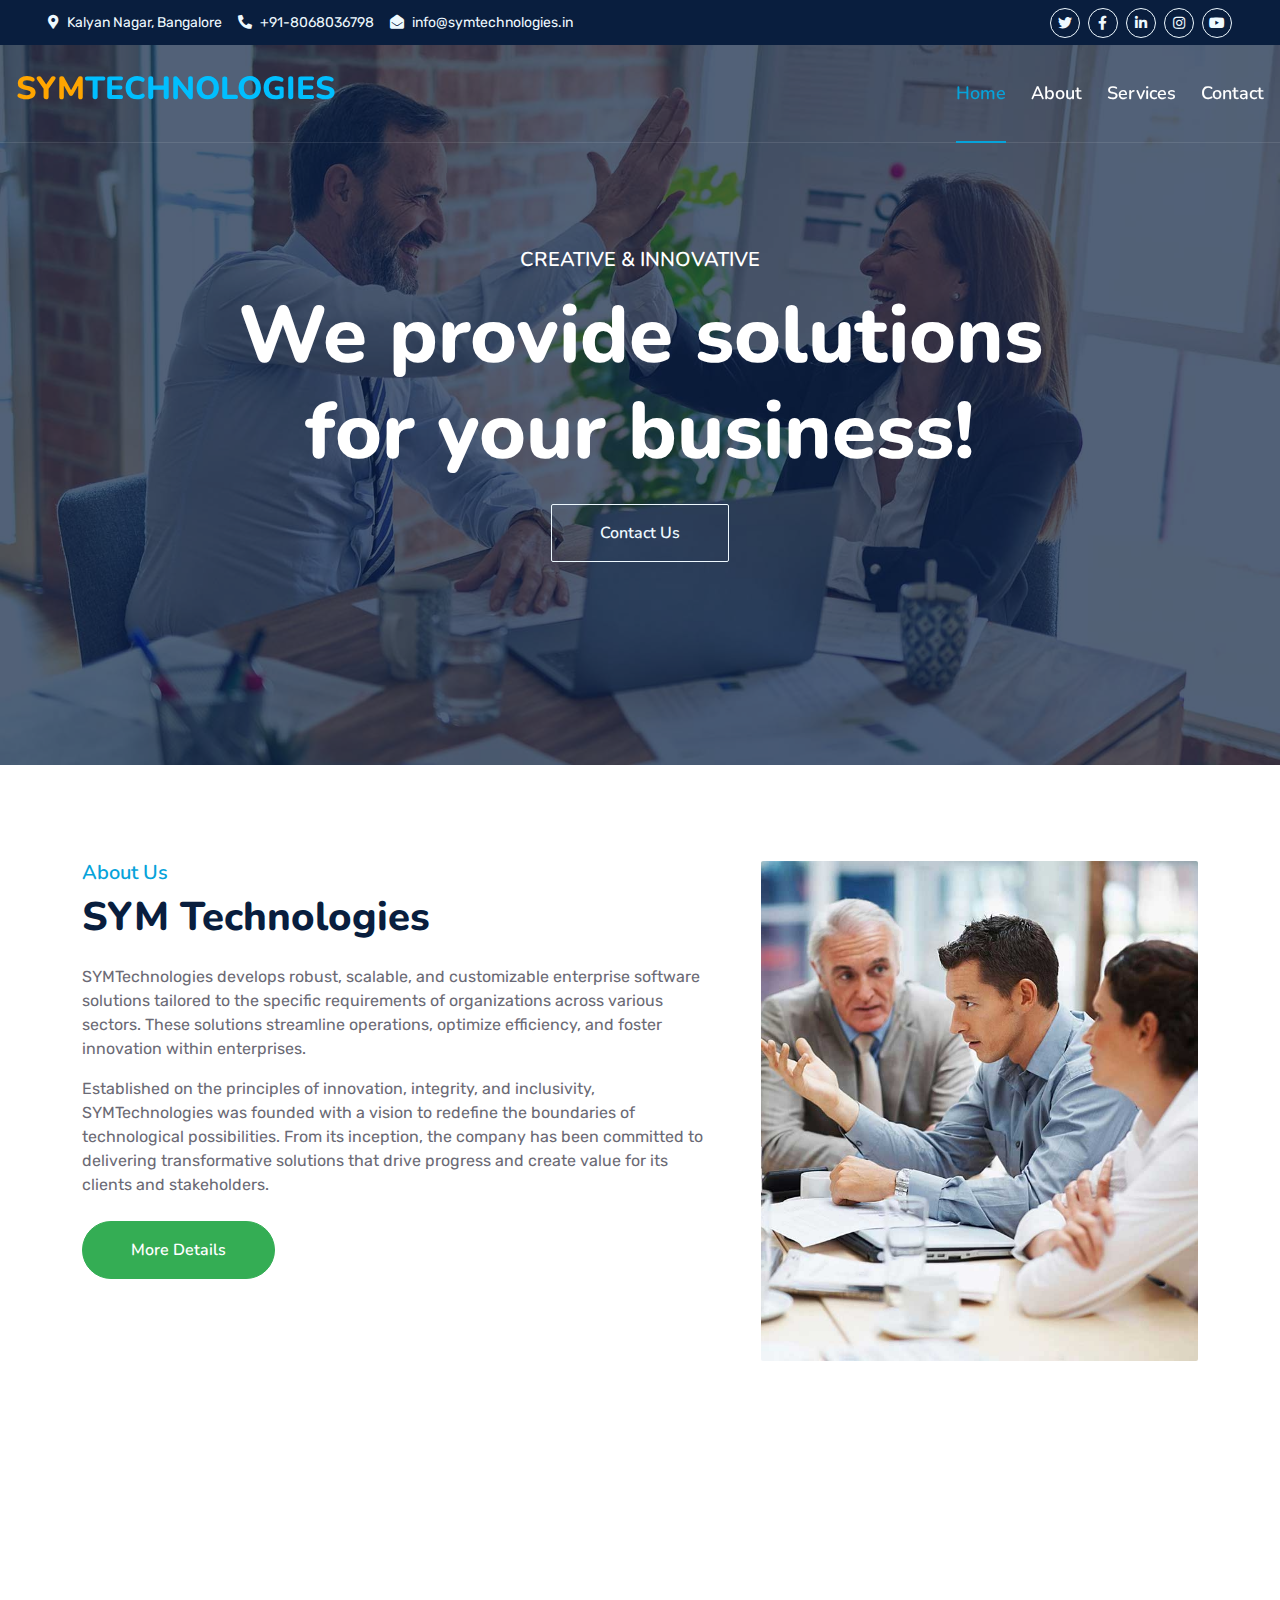
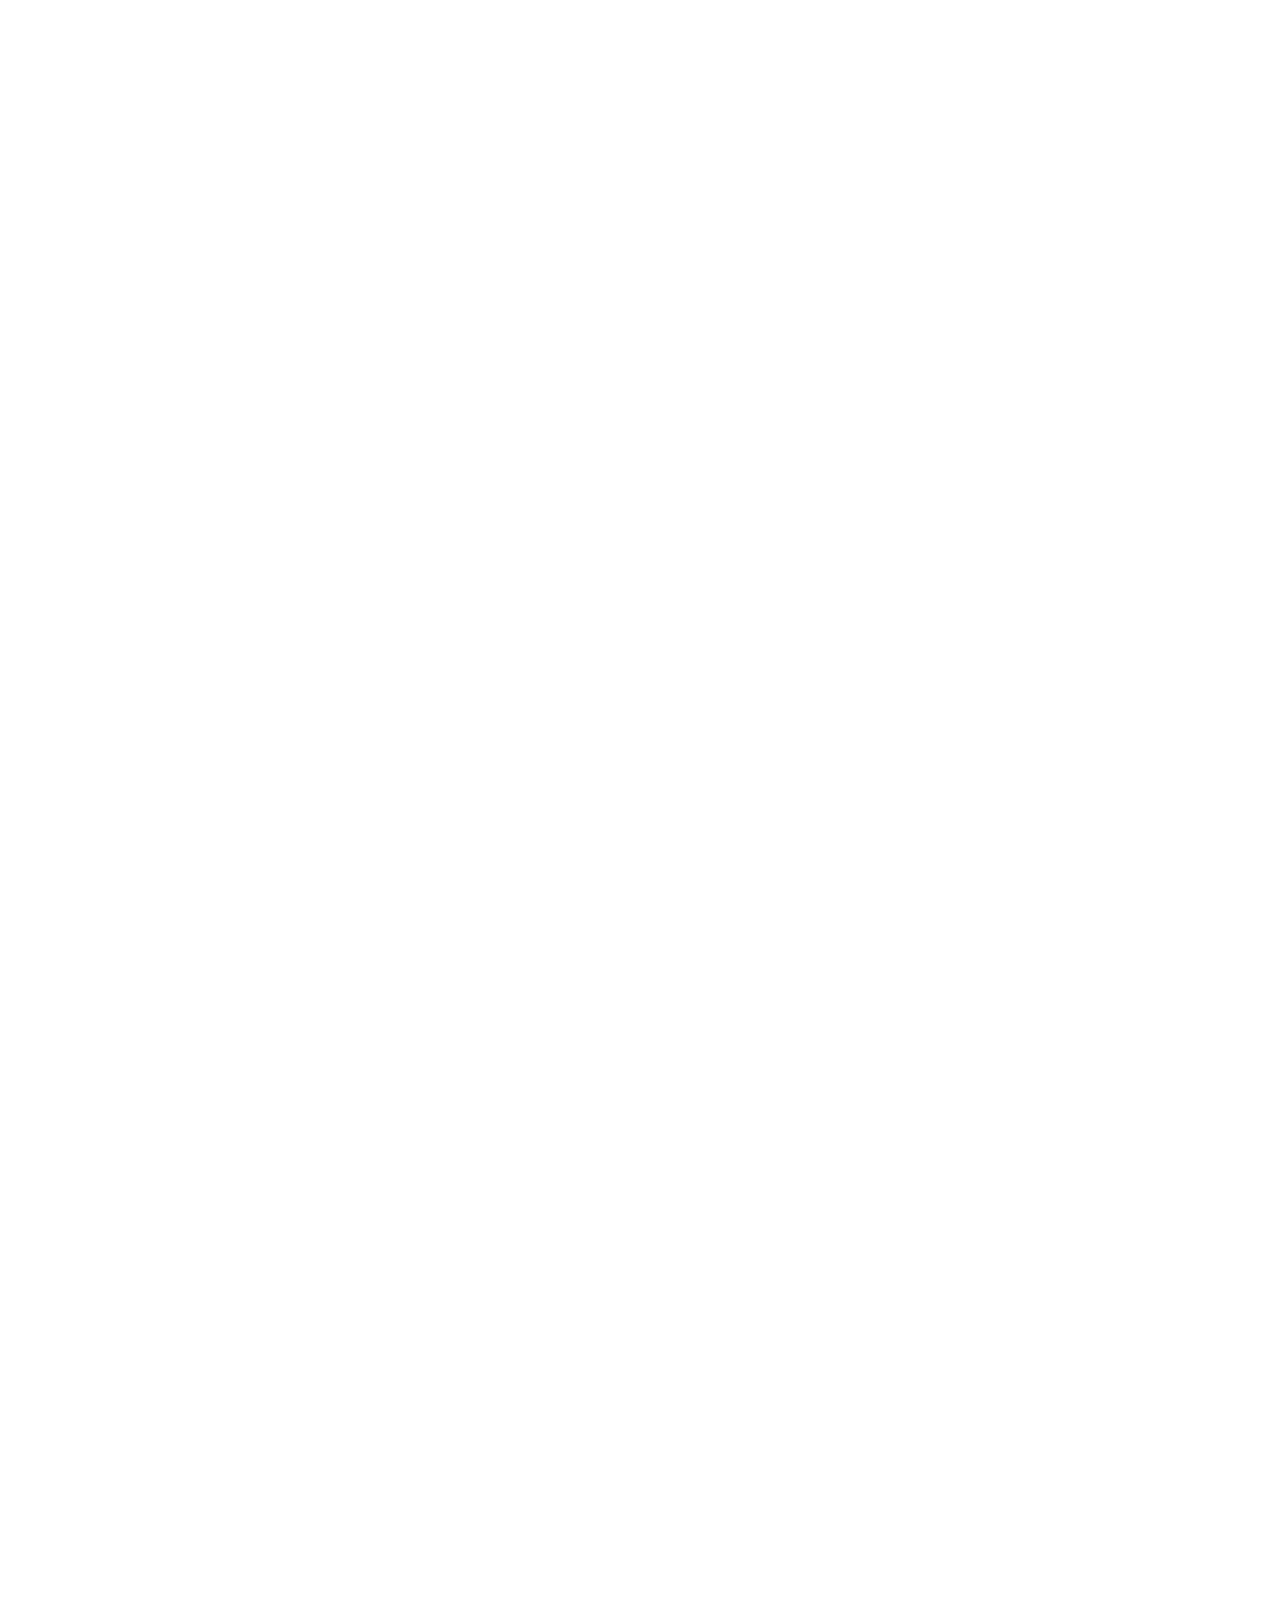
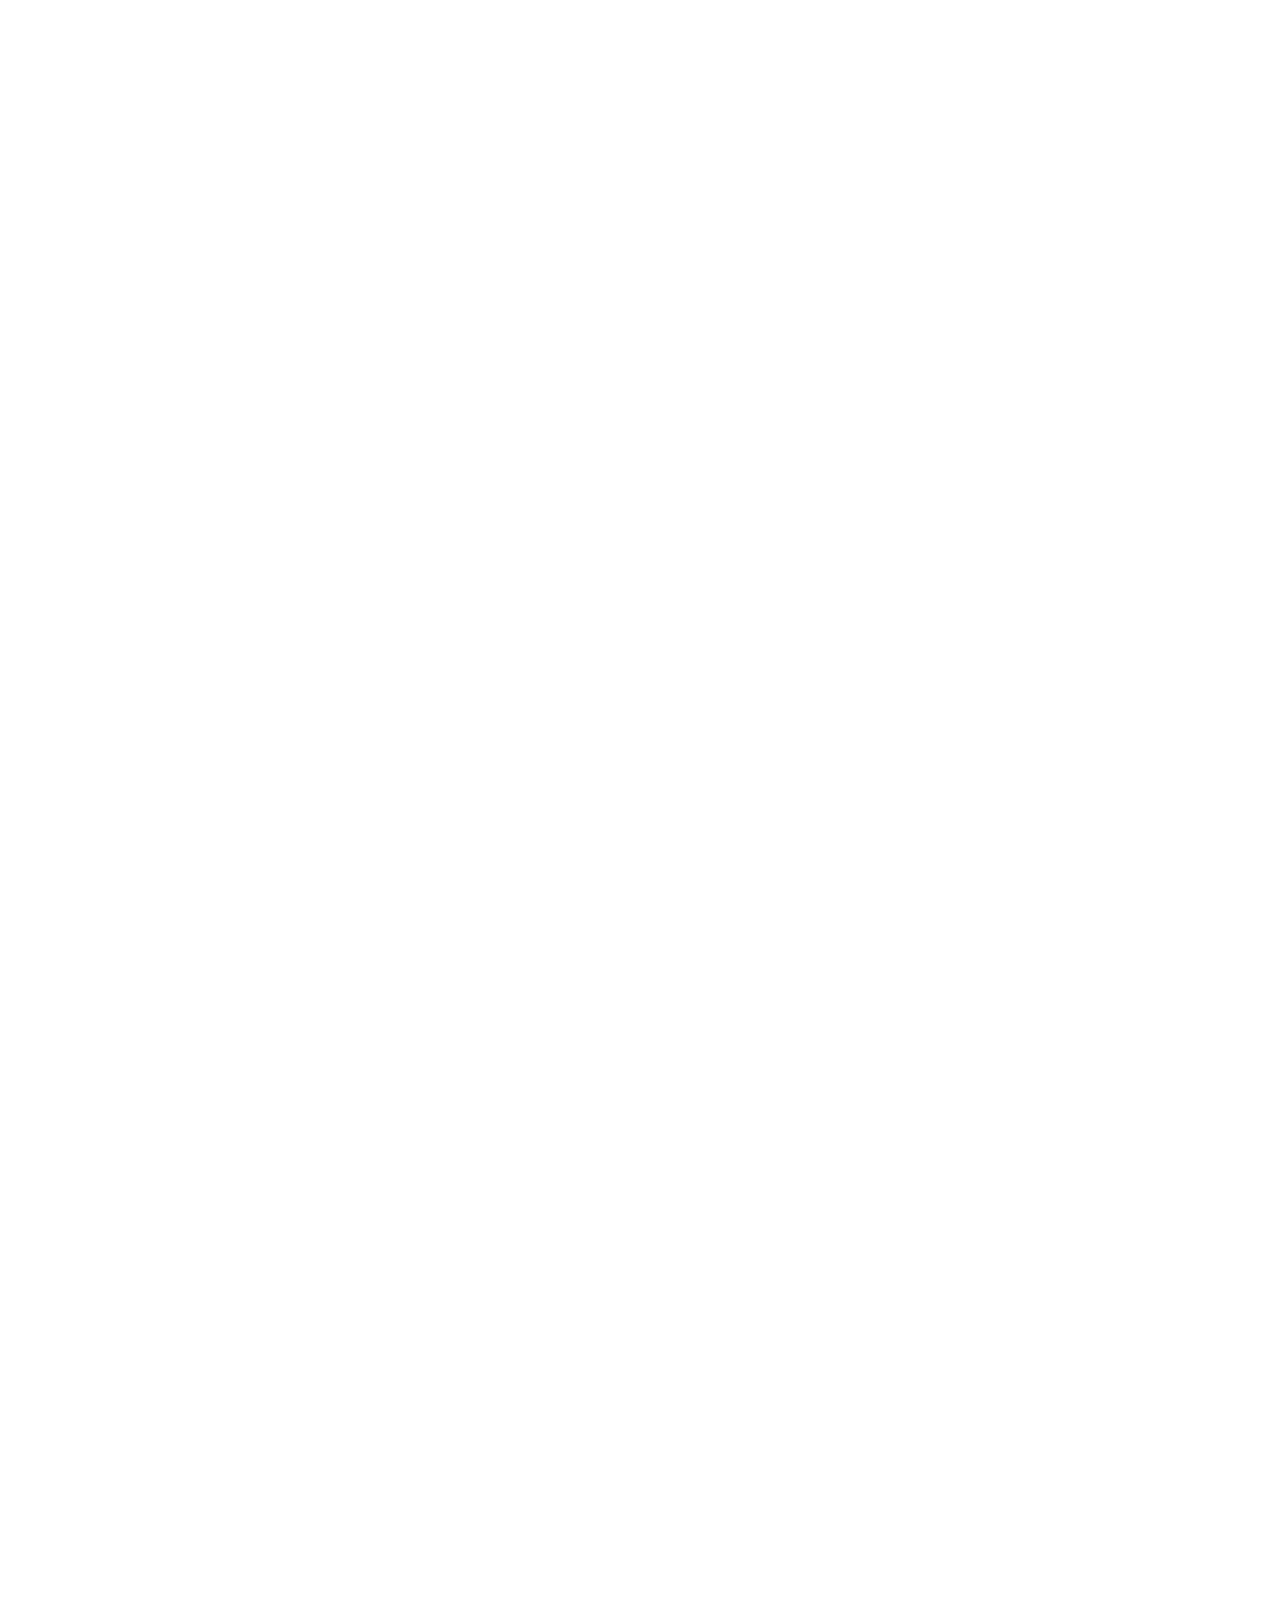
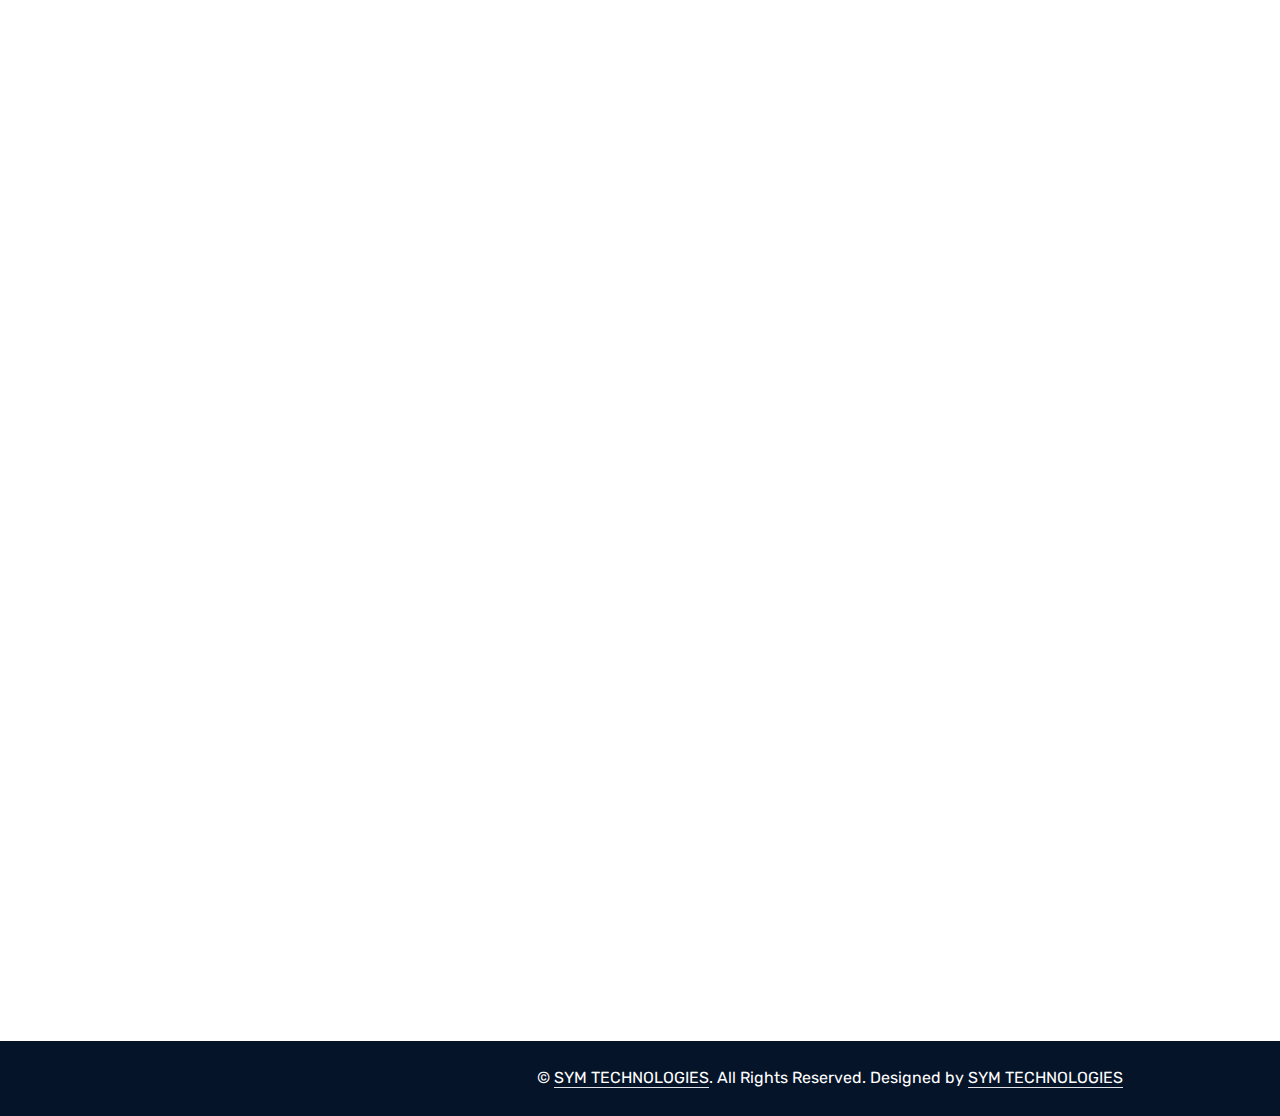
==== index.html @ b6a4a006 "details" ====
<!DOCTYPE html>
<html lang="en">

<head>
    <meta charset="utf-8">
    <title>SYM TECHNOLOGIES </title>
    <meta content="width=device-width, initial-scale=1.0" name="viewport">
    <meta content="Free HTML Templates" name="keywords">
    <meta content="Free HTML Templates" name="description">

    <!-- Favicon -->
    <link href="img/favicon.ico" rel="icon">

    <!-- Google Web Fonts -->
    <link rel="preconnect" href="https://fonts.googleapis.com">
    <link rel="preconnect" href="https://fonts.gstatic.com" crossorigin>
    <link
        href="https://fonts.googleapis.com/css2?family=Nunito:wght@400;600;700;800&family=Rubik:wght@400;500;600;700&display=swap"
        rel="stylesheet">

    <!-- Icon Font Stylesheet -->
    <link href="https://cdnjs.cloudflare.com/ajax/libs/font-awesome/5.10.0/css/all.min.css" rel="stylesheet">
    <link href="https://cdn.jsdelivr.net/npm/bootstrap-icons@1.4.1/font/bootstrap-icons.css" rel="stylesheet">

    <!-- Libraries Stylesheet -->
    <link href="lib/owlcarousel/assets/owl.carousel.min.css" rel="stylesheet">
    <link href="lib/animate/animate.min.css" rel="stylesheet">

    <!-- Customized Bootstrap Stylesheet -->
    <link href="css/bootstrap.min.css" rel="stylesheet">

    <!-- Template Stylesheet -->
    <link href="css/style.css" rel="stylesheet">
</head>

<body>
    <!-- Spinner Start -->
    <div id="spinner"
        class="show bg-white position-fixed translate-middle w-100 vh-100 top-50 start-50 d-flex align-items-center justify-content-center">
        <div class="spinner"></div>
    </div>
    <!-- Spinner End -->


    <!-- Topbar Start -->
    <div class="container-fluid bg-dark px-5 d-none d-lg-block">
        <div class="row gx-0">
            <div class="col-lg-8 text-center text-lg-start mb-2 mb-lg-0">
                <div class="d-inline-flex align-items-center" style="height: 45px;">
                    <small class="me-3 text-light"><i class="fa fa-map-marker-alt me-2"></i>Kalyan Nagar,
                        Bangalore</small>
                    <small class="me-3 text-light"><i class="fa fa-phone-alt me-2"></i>+91-8068036798</small>
                    <small class="text-light"><i class="fa fa-envelope-open me-2"></i>info@symtechnologies.in</small>
                </div>
            </div>
            <div class="col-lg-4 text-center text-lg-end">
                <div class="d-inline-flex align-items-center" style="height: 45px;">
                    <a class="btn btn-sm btn-outline-light btn-sm-square rounded-circle me-2"
                        href="https://x.com/SymTechnologies"><i class="fab fa-twitter fw-normal"></i></a>
                    <a class="btn btn-sm btn-outline-light btn-sm-square rounded-circle me-2"
                        href="https://www.facebook.com/profile.php?id=61559754372485&mibextid=LQQJ4d"><i
                            class="fab fa-facebook-f fw-normal"></i></a>
                    <a class="btn btn-sm btn-outline-light btn-sm-square rounded-circle me-2"
                        href="https://www.linkedin.com/company/symtechnologiess/"><i
                            class="fab fa-linkedin-in fw-normal"></i></a>
                    <a class="btn btn-sm btn-outline-light btn-sm-square rounded-circle me-2"
                        href="https://www.instagram.com/p/C9HfiOmSwj7/?igsh=YnNyMDY3cnVxd3pu"><i
                            class="fab fa-instagram fw-normal"></i></a>
                    <a class="btn btn-sm btn-outline-light btn-sm-square rounded-circle" href=""><i
                            class="fab fa-youtube fw-normal"></i></a>
                </div>
            </div>
        </div>
    </div>
    <!-- Topbar End -->


    <!-- Navbar & Carousel Start -->
    <div class="container-fluid position-relative p-0">
        <nav class="navbar navbar-expand-lg navbar-dark px-3 py-3 py-lg-0">
            <a href="index.html" class="navbar-brand p-0">
                <h2 class="sym fw-bold d-block" style="color:orange">SYM<span class="tech"
                        style="color:rgb(0, 191, 255)">TECHNOLOGIES</span> </h2>
            </a>
            <button class="navbar-toggler" type="button" data-bs-toggle="collapse" data-bs-target="#navbarCollapse">
                <span class="fa fa-bars"></span>
            </button>
            <div class="collapse navbar-collapse" id="navbarCollapse">
                <div class="navbar-nav ms-auto py-0">
                    <a href="index.html" class="nav-item nav-link active">Home</a>
                    <a href="about.html" class="nav-item nav-link">About</a>
                    <a href="service.html" class="nav-item nav-link">Services</a>
                    <a href="contact.html" class="nav-item nav-link">Contact</a>
                </div>
                <!-- <butaton type="button" class="btn text-primary ms-3" data-bs-toggle="modal"
                    data-bs-target="#searchModal"><i class="fa fa-search"></i></butaton> -->
            </div>
        </nav>

        <div id="header-carousel" class="carousel slide carousel-fade" data-bs-ride="carousel">
            <div class="carousel-inner">
                <div class="carousel-item active">
                    <img class="w-100" src="img/carousel-1.jpg" alt="Image">
                    <div class="carousel-caption d-flex flex-column align-items-center justify-content-center">
                        <div class="p-3" style="max-width: 900px;">
                            <h5 class="text-white text-uppercase mb-3 animated slideInDown">Creative & Innovative</h5>
                            <h1 class="display-1 text-white mb-md-4 animated zoomIn">We provide solutions for your
                                business!</h1>
                            <!-- <a href="quote.html" class="btn btn-primary py-md-3 px-md-5 me-3 animated slideInLeft">Free
                                Quote</a> -->
                            <a href="" class="btn btn-outline-light py-md-3 px-md-5 animated slideInRight">Contact
                                Us</a>
                        </div>
                    </div>
                </div>
                <div class="carousel-item">
                    <img class="w-100" src="img/carousel-2.jpg" alt="Image">
                    <div class="carousel-caption d-flex flex-column align-items-center justify-content-center">
                        <div class="p-3" style="max-width: 900px;">
                            <h5 class="text-white text-uppercase mb-3 animated slideInDown">Creative & Innovative</h5>
                            <h1 class="display-1 text-white mb-md-4 animated zoomIn">We provide solutions for your
                                business!
                            </h1>
                            <!-- <a href="quote.html" class="btn btn-primary py-md-3 px-md-5 me-3 animated slideInLeft">Free
                                Quote</a> -->
                            <a href="contact.html"
                                class="btn btn-outline-light py-md-3 px-md-5 animated slideInRight">Contact
                                Us</a>
                        </div>
                    </div>
                </div>
            </div>
           
        </div>
    </div>
    <!-- Navbar & Carousel End -->


    <!-- Full Screen Search Start -->
    <!-- <div class="modal fade" id="searchModal" tabindex="-1">
        <div class="modal-dialog modal-fullscreen">
            <div class="modal-content" style="background: rgba(9, 30, 62, .7);">
                <div class="modal-header border-0">
                    <button type="button" class="btn bg-white btn-close" data-bs-dismiss="modal"
                        aria-label="Close"></button>
                </div>
                <div class="modal-body d-flex align-items-center justify-content-center">
                    <div class="input-group" style="max-width: 600px;">
                        <input type="text" class="form-control bg-transparent border-primary p-3"
                            placeholder="Type search keyword">
                        <button class="btn btn-primary px-4"><i class="bi bi-search"></i></button>
                    </div>
                </div>
            </div>
        </div>
    </div> -->
    <!-- Full Screen Search End -->




    <!-- About Start -->
    <div class="container-fluid py-5 wow fadeInUp" data-wow-delay="0.1s">
        <div class="container py-5">
            <div class="row g-5">
                <div class="col-lg-7 col-md-6 col-sm-12 wow fadeIn" data-wow-delay=".5s">
                    <h5 class="text-primary">About Us</h5>
                    <h1 class="mb-4">SYM Technologies</h1>
                    <p>SYMTechnologies develops robust, scalable, and customizable enterprise software solutions
                        tailored to the specific requirements of organizations across various sectors. These solutions
                        streamline operations, optimize efficiency, and foster innovation within enterprises.
                    </p>
                    <p class="mb-4">
                        Established on the principles of innovation, integrity, and inclusivity, SYMTechnologies was
                        founded with a vision to redefine
                        the boundaries of technological possibilities.
                        From its inception, the company has been committed to delivering transformative solutions that
                        drive progress and create value for its clients and stakeholders.</p>
                    <!-- <a href="" class="btn btn-secondary rounded-pill px-5 py-3 text-white read-more-btn">More Details</a> -->

                    <a href="about.html" class="btn btn-secondary rounded-pill px-5 py-3 text-white">More Details</a>
                </div>
                <div class="col-lg-5" style="min-height: 500px;">
                    <div class="position-relative h-100">
                        <img class="position-absolute w-100 h-100 rounded wow zoomIn" data-wow-delay="0.9s"
                            src="img/about.jpg" style="object-fit: cover;">
                    </div>
                </div>
            </div>
        </div>
    </div>
    <!-- About End -->


    <!-- Features Start -->
    <div class="container-fluid py-5 wow fadeInUp" data-wow-delay="0.1s">
        <div class="container py-5">
            <div class="section-title text-center position-relative pb-3 mb-5 mx-auto" style="max-width: 600px;">
                <h5 class="fw-bold text-primary text-uppercase">Why Choose Us</h5>
                <h1 class="mb-0">We Are Here to Grow Your Business Exponentially</h1>
            </div>
            <div class="row g-5">
                <div class="col-lg-4">
                    <div class="row g-5">
                        <div class="col-12 wow zoomIn" data-wow-delay="0.2s">
                            <div class="bg-primary rounded d-flex align-items-center justify-content-center mb-3"
                                style="width: 60px; height: 60px;">
                                <i class="fa fa-cubes text-white"></i>
                            </div>
                            <h4>Best In Industry</h4>
                            <p class="mb-0">Top IT industry experts committed to securing the best job opportunities for you.</p>
                        </div>
                        <div class="col-12 wow zoomIn" data-wow-delay="0.6s">
                            <div class="bg-primary rounded d-flex align-items-center justify-content-center mb-3"
                                style="width: 60px; height: 60px;">
                                <i class="fa fa-award text-white"></i>
                            </div>
                            <h4>consultancy</h4>
                            <p class="mb-0">India’s best job consultancy is now in Bangalore, matching thousands of job
                                seekers with well-paying roles in their industry.</p>
                        </div>
                    </div>
                </div>
                <div class="col-lg-4  wow zoomIn" data-wow-delay="0.9s" style="min-height: 350px;">
                    <div class="position-relative h-100">
                        <img class="position-absolute w-100 h-100 rounded wow zoomIn" data-wow-delay="0.1s"
                            src="img/feature.jpg" style="object-fit: cover;">
                    </div>
                </div>
                <div class="col-lg-4">
                    <div class="row g-5">
                        <div class="col-12 wow zoomIn" data-wow-delay="0.4s">
                            <div class="bg-primary rounded d-flex align-items-center justify-content-center mb-3"
                                style="width: 60px; height: 60px;">
                                <i class="fa fa-users-cog text-white"></i>
                            </div>
                            <h4>Professional Staff</h4>
                            <p class="mb-0">Our expert team is dedicated to helping you secure your ideal job with professional guidance.</p>
                        </div>
                        <div class="col-12 wow zoomIn" data-wow-delay="0.8s">
                            <div class="bg-primary rounded d-flex align-items-center justify-content-center mb-3"
                                style="width: 60px; height: 60px;">
                                <i class="fa fa-phone-alt text-white"></i>
                            </div>
                            <h4>24/7 Support</h4>
                            <p class="mb-0">24/7 call support offers round-the-clock customer service, ensuring
                                assistance is available at any time, day or night.</p>
                        </div>
                    </div>
                </div>
            </div>
        </div>
    </div>
    <!-- Features Start -->


    <!-- Service Start -->
    <div class="container-fluid py-5 wow fadeInUp" data-wow-delay="0.1s">
        <div class="container py-5">
            <div class="section-title text-center position-relative pb-3 mb-5 mx-auto" style="max-width: 600px;">
                <h5 class="fw-bold text-primary text-uppercase">Our Services</h5>
                <h1 class="mb-0">Custom IT Solutions for Your Successful Business</h1>
            </div>
            <div class="row g-5">
                <div class="col-lg-4 col-md-6 wow zoomIn" data-wow-delay="0.3s">
                    <div
                        class="service-item bg-light rounded d-flex flex-column align-items-center justify-content-center text-center">
                        <div class="service-icon">
                            <i class="fa fa-shield-alt text-white"></i>
                        </div>
                        <h4 class="mb-3">Cloud Optimization</h4>
                        <p class="m-0">  Cloud optimization is the process of maximizing the efficiency, performance, and cost-effectiveness of cloud-based 
                            infrastructure and services.
                        </p>
                        <a class="btn btn-lg btn-primary rounded" href="">
                            <i class="bi bi-arrow-right"></i>
                        </a>
                    </div>
                </div>
                <div class="col-lg-4 col-md-6 wow zoomIn" data-wow-delay="0.6s">
                    <div
                        class="service-item bg-light rounded d-flex flex-column align-items-center justify-content-center text-center">
                        <div class="service-icon">
                            <i class="fa fa-chart-pie text-white"></i>
                        </div>
                        <h4 class="mb-3">Data Analytics</h4>
                        <p class="m-0">Data analytics involves examining datasets to draw conclusions, uncover trends, and support decision-making using statistical methods.
                        </p>
                        <a class="btn btn-lg btn-primary rounded" href="">
                            <i class="bi bi-arrow-right"></i>
                        </a>
                    </div>
                </div>
                <div class="col-lg-4 col-md-6 wow zoomIn" data-wow-delay="0.9s">
                    <div
                        class="service-item bg-light rounded d-flex flex-column align-items-center justify-content-center text-center">
                        <div class="service-icon">
                            <i class="fa fa-code text-white"></i>
                        </div>
                        <h4 class="mb-3">Web Development</h4>
                        <p class="m-0">Web development involves designing, building, and maintaining websites, including frontend, backend, and database management.
                        </p>
                        <a class="btn btn-lg btn-primary rounded" href="">
                            <i class="bi bi-arrow-right"></i>
                        </a>
                    </div>
                </div>
                <div class="col-lg-4 col-md-6 wow zoomIn" data-wow-delay="0.3s">
                    <div
                        class="service-item bg-light rounded d-flex flex-column align-items-center justify-content-center text-center">
                        <div class="service-icon">
                            <i class="fab fa-android text-white"></i>
                        </div>
                        <h4 class="mb-3">Apps Development</h4>
                        <p class="m-0">Developing apps involves designing, coding, testing, and deploying software for mobile, web, or desktop platforms.
                        </p>
                        <a class="btn btn-lg btn-primary rounded" href="">
                            <i class="bi bi-arrow-right"></i>
                        </a>
                    </div>
                </div>
                <div class="col-lg-4 col-md-6 wow zoomIn" data-wow-delay="0.6s">
                    <div
                        class="service-item bg-light rounded d-flex flex-column align-items-center justify-content-center text-center">
                        <div class="service-icon">
                            <i class="fa fa-search text-white"></i>
                        </div>
                        <h4 class="mb-3">IT Security</h4>
                        <p class="m-0">SYM Technologies offers a comprehensive suite of IT Security services to safeguard against threats and ensure compliance with industry regulations.
                        </p>
                        <a class="btn btn-lg btn-primary rounded" href="">
                            <i class="bi bi-arrow-right"></i>
                        </a>
                    </div>
                </div>
                <div class="col-lg-4 col-md-6 wow zoomIn" data-wow-delay="0.9s">
                    <div
                        class="position-relative bg-primary rounded h-100 d-flex flex-column align-items-center justify-content-center text-center p-5">
                        <h3 class="text-white mb-3">Call Us For Quote</h3>
                        <p class="text-white mb-3">Need A Free Quote? Please Feel Free to Contact Us</p>
                        <h2 class="text-white mb-0">+91-8068036798</h2>
                    </div>
                </div>
            </div>
        </div>
    </div>
    <!-- Service End -->
    <!-- Quote Start -->
    <div class="container-fluid py-5 wow fadeInUp" data-wow-delay="0.1s">
        <div class="container py-5">
            <div class="row g-5">
                <div class="col-lg-7">
                    <div class="section-title position-relative pb-3 mb-5">
                        <h5 class="fw-bold text-primary text-uppercase">Request A Quote</h5>
                        <h1 class="mb-0">Need A Free Quote? Please Feel Free to Contact Us</h1>
                    </div>
                    <div class="row gx-3">
                        <div class="col-sm-6 wow zoomIn" data-wow-delay="0.2s">
                            <h5 class="mb-4"><i class="fa fa-reply text-primary me-3"></i>Reply within 24 hours</h5>
                        </div>
                        <div class="col-sm-6 wow zoomIn" data-wow-delay="0.4s">
                            <h5 class="mb-4"><i class="fa fa-phone-alt text-primary me-3"></i>24 hrs telephone support
                            </h5>
                        </div>
                    </div>
                    <p class="mb-4">Eirmod sed tempor lorem ut dolores. Aliquyam sit sadipscing kasd ipsum. Dolor ea et
                        dolore et at sea ea at dolor, justo ipsum duo rebum sea invidunt voluptua. Eos vero eos vero ea
                        et dolore eirmod et. Dolores diam duo invidunt lorem. Elitr ut dolores magna sit. Sea dolore
                        sanctus sed et. Takimata takimata sanctus sed.</p>
                    <div class="d-flex align-items-center mt-2 wow zoomIn" data-wow-delay="0.6s">
                        <div class="bg-primary d-flex align-items-center justify-content-center rounded"
                            style="width: 60px; height: 60px;">
                            <i class="fa fa-phone-alt text-white"></i>
                        </div>
                        <div class="ps-4">
                            <h5 class="mb-2">Call to ask any question</h5>
                            <h4 class="text-primary mb-0">+91-8068036798</h4>
                        </div>
                    </div>
                </div>
                <div class="col-lg-5">
                    <div class="bg-primary rounded h-100 d-flex align-items-center p-5 wow zoomIn"
                        data-wow-delay="0.9s">
                        <form>
                            <div class="row g-3">
                                <div class="col-xl-12">
                                    <input type="text" class="form-control bg-light border-0" placeholder="Your Name"
                                        style="height: 55px;">
                                </div>
                                <div class="col-12">
                                    <input type="email" class="form-control bg-light border-0" placeholder="Your Email"
                                        style="height: 55px;">
                                </div>
                                <div class="col-12">
                                    <select class="form-select bg-light border-0" style="height: 55px;">
                                        <option selected>Select A Service</option>
                                        <option value="1">Service 1</option>
                                        <option value="2">Service 2</option>
                                        <option value="3">Service 3</option>
                                    </select>
                                </div>
                                <div class="col-12">
                                    <textarea class="form-control bg-light border-0" rows="3"
                                        placeholder="Message"></textarea>
                                </div>
                                <div class="col-12">
                                    <button class="btn btn-dark w-100 py-3" type="submit">Request A Quote</button>
                                </div>
                            </div>
                        </form>
                    </div>
                </div>
            </div>
        </div>
    </div>
    <!-- Quote End -->


    <!-- Testimonial Start -->
    <!-- <div class="container-fluid py-5 wow fadeInUp" data-wow-delay="0.1s">
        <div class="container py-5">
            <div class="section-title text-center position-relative pb-3 mb-4 mx-auto" style="max-width: 600px;">
                <h5 class="fw-bold text-primary text-uppercase">Testimonial</h5>
                <h1 class="mb-0">What Our Clients Say About Our Digital Services</h1>
            </div>
            <div class="owl-carousel testimonial-carousel wow fadeInUp" data-wow-delay="0.6s">
                <div class="testimonial-item bg-light my-4">
                    <div class="d-flex align-items-center border-bottom pt-5 pb-4 px-5">
                        <img class="img-fluid rounded" src="img/testimonial-1.jpg" style="width: 60px; height: 60px;">
                        <div class="ps-4">
                            <h4 class="text-primary mb-1">Client Name</h4>
                            <small class="text-uppercase">Profession</small>
                        </div>
                    </div>
                    <div class="pt-4 pb-5 px-5">
                        Dolor et eos labore, stet justo sed est sed. Diam sed sed dolor stet amet eirmod eos labore diam
                    </div>
                </div>
                <div class="testimonial-item bg-light my-4">
                    <div class="d-flex align-items-center border-bottom pt-5 pb-4 px-5">
                        <img class="img-fluid rounded" src="img/testimonial-2.jpg" style="width: 60px; height: 60px;">
                        <div class="ps-4">
                            <h4 class="text-primary mb-1">Client Name</h4>
                            <small class="text-uppercase">Profession</small>
                        </div>
                    </div>
                    <div class="pt-4 pb-5 px-5">
                        Dolor et eos labore, stet justo sed est sed. Diam sed sed dolor stet amet eirmod eos labore diam
                    </div>
                </div>
                <div class="testimonial-item bg-light my-4">
                    <div class="d-flex align-items-center border-bottom pt-5 pb-4 px-5">
                        <img class="img-fluid rounded" src="img/testimonial-3.jpg" style="width: 60px; height: 60px;">
                        <div class="ps-4">
                            <h4 class="text-primary mb-1">Client Name</h4>
                            <small class="text-uppercase">Profession</small>
                        </div>
                    </div>
                    <div class="pt-4 pb-5 px-5">
                        Dolor et eos labore, stet justo sed est sed. Diam sed sed dolor stet amet eirmod eos labore diam
                    </div>
                </div>
                <div class="testimonial-item bg-light my-4">
                    <div class="d-flex align-items-center border-bottom pt-5 pb-4 px-5">
                        <img class="img-fluid rounded" src="img/testimonial-4.jpg" style="width: 60px; height: 60px;">
                        <div class="ps-4">
                            <h4 class="text-primary mb-1">Client Name</h4>
                            <small class="text-uppercase">Profession</small>
                        </div>
                    </div>
                    <div class="pt-4 pb-5 px-5">
                        Dolor et eos labore, stet justo sed est sed. Diam sed sed dolor stet amet eirmod eos labore diam
                    </div>
                </div>
            </div>
        </div>
    </div> -->
    <!-- Testimonial End -->


    <!-- Team Start -->
    <div id="team" class="container-fluid py-5 wow fadeInUp" data-wow-delay="0.1s">
        <div class="container py-5">
            <div class="section-title text-center position-relative pb-3 mb-5 mx-auto" style="max-width: 600px;">
                <h5 class="fw-bold text-primary text-uppercase">Team Members</h5>
                <h1 class="mb-0">Professional Staffs Ready to Help Your Job</h1>
            </div>
            <div class="row g-5">
                <div class="col-lg-4 wow slideInUp" data-wow-delay="0.3s">
                    <div class="team-item bg-light rounded overflow-hidden">
                        <!-- <div class="team-img position-relative overflow-hidden">
                            <img class="img-fluid w-100" src="img/team-1.jpg" alt="">
                            <div class="team-social">
                                <a class="btn btn-lg btn-primary btn-lg-square rounded" href=""><i
                                        class="fab fa-twitter fw-normal"></i></a>
                                <a class="btn btn-lg btn-primary btn-lg-square rounded" href=""><i
                                        class="fab fa-facebook-f fw-normal"></i></a>
                                <a class="btn btn-lg btn-primary btn-lg-square rounded" href=""><i
                                        class="fab fa-instagram fw-normal"></i></a>
                                <a class="btn btn-lg btn-primary btn-lg-square rounded" href=""><i
                                        class="fab fa-linkedin-in fw-normal"></i></a>
                            </div>
                        </div> -->
                        <div class="text-center py-4">
                            <h4 class="text-primary">Yerriswamy</h4>
                            <p class="text-uppercase m-0">Chief Executive Officer</p>
                        </div>
                    </div>
                </div>
                <div class="col-lg-4 wow slideInUp" data-wow-delay="0.6s">
                    <div class="team-item bg-light rounded overflow-hidden">
                        <!-- <div class="team-img position-relative overflow-hidden">
                            <img class="img-fluid w-100" src="img/team-2.jpg" alt="">
                            <div class="team-social">
                                <a class="btn btn-lg btn-primary btn-lg-square rounded" href=""><i
                                        class="fab fa-twitter fw-normal"></i></a>
                                <a class="btn btn-lg btn-primary btn-lg-square rounded" href=""><i
                                        class="fab fa-facebook-f fw-normal"></i></a>
                                <a class="btn btn-lg btn-primary btn-lg-square rounded" href=""><i
                                        class="fab fa-instagram fw-normal"></i></a>
                                <a class="btn btn-lg btn-primary btn-lg-square rounded" href=""><i
                                        class="fab fa-linkedin-in fw-normal"></i></a>
                            </div>
                        </div> -->
                        <div class="text-center py-4">
                            <h4 class="text-primary">Ravi Teja</h4>
                            <p class="text-uppercase m-0">Product Manager</p>
                        </div>
                    </div>
                </div>
                <div class="col-lg-4 wow slideInUp" data-wow-delay="0.9s">
                    <div class="team-item bg-light rounded overflow-hidden">
                        <!-- <div class="team-img position-relative overflow-hidden">
                            <img class="img-fluid w-100" src="img/team-3.jpg" alt="">
                            <div class="team-social">
                                <a class="btn btn-lg btn-primary btn-lg-square rounded" href=""><i
                                        class="fab fa-twitter fw-normal"></i></a>
                                <a class="btn btn-lg btn-primary btn-lg-square rounded" href=""><i
                                        class="fab fa-facebook-f fw-normal"></i></a>
                                <a class="btn btn-lg btn-primary btn-lg-square rounded" href=""><i
                                        class="fab fa-instagram fw-normal"></i></a>
                                <a class="btn btn-lg btn-primary btn-lg-square rounded" href=""><i
                                        class="fab fa-linkedin-in fw-normal"></i></a>
                            </div>
                        </div> -->
                        <div class="text-center py-4">
                            <h4 class="text-primary">Yaswanth</h4>
                            <p class="text-uppercase m-0">CTO</p>
                        </div>
                    </div>
                </div>
                <div class="col-lg-4 wow slideInUp" data-wow-delay="0.9s">
                    <div class="team-item bg-light rounded overflow-hidden">
                        <!-- <div class="team-img position-relative overflow-hidden">
                            <img class="img-fluid w-100" src="img/team-3.jpg" alt="">
                            <div class="team-social">
                                <a class="btn btn-lg btn-primary btn-lg-square rounded" href=""><i
                                        class="fab fa-twitter fw-normal"></i></a>
                                <a class="btn btn-lg btn-primary btn-lg-square rounded" href=""><i
                                        class="fab fa-facebook-f fw-normal"></i></a>
                                <a class="btn btn-lg btn-primary btn-lg-square rounded" href=""><i
                                        class="fab fa-instagram fw-normal"></i></a>
                                <a class="btn btn-lg btn-primary btn-lg-square rounded" href=""><i
                                        class="fab fa-linkedin-in fw-normal"></i></a>
                            </div>
                        </div> -->
                        <div class="text-center py-4">
                            <h4 class="text-primary">Sai Sandeep</h4>
                            <p class="text-uppercase m-0">HR</p>
                        </div>
                    </div>
                </div>
                <div class="col-lg-4 wow slideInUp" data-wow-delay="0.9s">
                    <div class="team-item bg-light rounded overflow-hidden">
                        <!-- <div class="team-img position-relative overflow-hidden">
                            <img class="img-fluid w-100" src="img/team-3.jpg" alt="">
                            <div class="team-social">
                                <a class="btn btn-lg btn-primary btn-lg-square rounded" href=""><i
                                        class="fab fa-twitter fw-normal"></i></a>
                                <a class="btn btn-lg btn-primary btn-lg-square rounded" href=""><i
                                        class="fab fa-facebook-f fw-normal"></i></a>
                                <a class="btn btn-lg btn-primary btn-lg-square rounded" href=""><i
                                        class="fab fa-instagram fw-normal"></i></a>
                                <a class="btn btn-lg btn-primary btn-lg-square rounded" href=""><i
                                        class="fab fa-linkedin-in fw-normal"></i></a>
                            </div>
                        </div> -->
                        <div class="text-center py-4">
                            <h4 class="text-primary">Harsha</h4>
                            <p class="text-uppercase m-0">Accountant</p>
                        </div>
                    </div>
                </div>
            </div>
        </div>
    </div>
    <!-- Team End -->


    <!-- Blog Start -->
    <div id='blog' class="container-fluid py-5 wow fadeInUp" data-wow-delay="0.1s">
        <div class="container py-5">
            <div class="section-title text-center position-relative pb-3 mb-5 mx-auto" style="max-width: 600px;">
                <h5 class=" fw-bold text-primary text-uppercase">Latest Blog</h5>
                <h1 class="mb-0">Read The Latest Articles from Our Blog Post</h1>
            </div>
            <div class="row g-5">
                <div class="col-lg-4 wow slideInUp" data-wow-delay="0.3s">
                    <div class="blog-item bg-light rounded overflow-hidden">
                        <div class="blog-img position-relative overflow-hidden">
                            <img class="img-fluid" src="img/blog-1.jpg" alt="">
                            <a class="position-absolute top-0 start-0 bg-primary text-white rounded-end mt-5 py-2 px-4"
                                href="">Web Design</a>
                        </div>
                        <div class="p-4">
                            <div class="d-flex mb-3">
                                <small class="me-3"><i class="far fa-user text-primary me-2"></i>John Doe</small>
                                <small><i class="far fa-calendar-alt text-primary me-2"></i>01 Jan, 2045</small>
                            </div>
                            <h4 class="mb-3">How to build a website</h4>
                            <p>Dolor et eos labore stet justo sed est sed sed sed dolor stet amet</p>
                            <a class="text-uppercase" href="">Read More <i class="bi bi-arrow-right"></i></a>
                        </div>
                    </div>
                </div>
                <div class="col-lg-4 wow slideInUp" data-wow-delay="0.6s">
                    <div class="blog-item bg-light rounded overflow-hidden">
                        <div class="blog-img position-relative overflow-hidden">
                            <img class="img-fluid" src="img/blog-2.jpg" alt="">
                            <a class="position-absolute top-0 start-0 bg-primary text-white rounded-end mt-5 py-2 px-4"
                                href="">Web Design</a>
                        </div>
                        <div class="p-4">
                            <div class="d-flex mb-3">
                                <small class="me-3"><i class="far fa-user text-primary me-2"></i>John Doe</small>
                                <small><i class="far fa-calendar-alt text-primary me-2"></i>01 Jan, 2045</small>
                            </div>
                            <h4 class="mb-3">How to build a website</h4>
                            <p>Dolor et eos labore stet justo sed est sed sed sed dolor stet amet</p>
                            <a class="text-uppercase" href="">Read More <i class="bi bi-arrow-right"></i></a>
                        </div>
                    </div>
                </div>
                <div class="col-lg-4 wow slideInUp" data-wow-delay="0.9s">
                    <div class="blog-item bg-light rounded overflow-hidden">
                        <div class="blog-img position-relative overflow-hidden">
                            <img class="img-fluid" src="img/blog-3.jpg" alt="">
                            <a class="position-absolute top-0 start-0 bg-primary text-white rounded-end mt-5 py-2 px-4"
                                href="">Web Design</a>
                        </div>
                        <div class="p-4">
                            <div class="d-flex mb-3">
                                <small class="me-3"><i class="far fa-user text-primary me-2"></i>John Doe</small>
                                <small><i class="far fa-calendar-alt text-primary me-2"></i>01 Jan, 2045</small>
                            </div>
                            <h4 class="mb-3">How to build a website</h4>
                            <p>Dolor et eos labore stet justo sed est sed sed sed dolor stet amet</p>
                            <a class="text-uppercase" href="">Read More <i class="bi bi-arrow-right"></i></a>
                        </div>
                    </div>
                </div>
            </div>
        </div>
    </div>
    <!-- Blog Start -->

    <!-- Footer Start -->
    <div class="container-fluid bg-dark text-light mt-5 wow fadeInUp" data-wow-delay="0.1s">
        <div class="container">
            <div class="row gx-5">
                <div class="col-lg-4 col-md-6 footer-about">
                    <div
                        class="d-flex flex-column align-items-center justify-content-center text-center h-100 bg-primary p-4">
                        <a href="index.html" class="navbar-brand">
                            <h3 class="sym fw-bold d-block" style="color:orange">SYM<span class="tech"
                                    style="color:rgb(0, 225, 255)">TECHNOLOGIES</span> </h3>
                        </a>
                        <p class="mt-3 mb-4">SYMTechnologies develops robust, scalable, and customizable enterprise
                            software solutions tailored to the specific requirements of organizations across various
                            sectors. These solutions streamline operations, optimize efficiency, and foster innovation
                            within enterprises.</p>
                        <form action="">
                            <div class="input-group">
                                <input type="text" class="form-control border-white p-3" placeholder="Your Email">
                                <button class="btn btn-dark">Sign Up</button>
                            </div>
                        </form>
                    </div>
                </div>
                <div class="col-lg-8 col-md-6">
                    <div class="row gx-5">
                        <div class="col-lg-6 col-md-12 pt-5 mb-5">
                            <div class="section-title section-title-sm position-relative pb-3 mb-4">
                                <h3 class="text-light mb-0">Get In Touch</h3>
                            </div>
                            <div class="d-flex mb-2">
                                <i class="bi bi-geo-alt text-primary me-2"></i>
                                <p class="mb-0">Kalyan Nagar, Bangalore</p>
                            </div>
                            <div class="d-flex mb-2">
                                <i class="bi bi-envelope-open text-primary me-2"></i>
                                <p class="mb-0">info@symtechnologies.in</p>
                            </div>
                            <div class="d-flex mb-2">
                                <i class="bi bi-telephone text-primary me-2"></i>
                                <p class="mb-0">+91-8068036798</p>
                            </div>
                            <div class="d-flex mt-4">
                                <a class="btn btn-primary btn-square me-2" href="https://x.com/SymTechnologies"><i
                                        class="fab fa-twitter fw-normal"></i></a>
                                <a class="btn btn-primary btn-square me-2"
                                    href="https://www.facebook.com/profile.php?id=61559754372485&mibextid=LQQJ4d"><i
                                        class="fab fa-facebook-f fw-normal"></i></a>
                                <a class="btn btn-primary btn-square me-2"
                                    href="https://www.linkedin.com/company/symtechnologiess/"><i
                                        class="fab fa-linkedin-in fw-normal"></i></a>
                                <a class="btn btn-primary btn-square"
                                    href="https://www.instagram.com/p/C9HfiOmSwj7/?igsh=YnNyMDY3cnVxd3pu"><i
                                        class="fab fa-instagram fw-normal"></i></a>
                            </div>
                        </div>
                        <div class="col-lg-6 col-md-12 pt-0 pt-lg-5 mb-5">
                            <div class="section-title section-title-sm position-relative pb-3 mb-4">
                                <h3 class="text-light mb-0">Quick Links</h3>
                            </div>
                            <div class="link-animated d-flex flex-column justify-content-start">
                                <a class="text-light mb-2" href="index.html"><i
                                        class="bi bi-arrow-right text-primary me-2"></i>Home</a>
                                <a class="text-light mb-2" href="about.html"><i
                                        class="bi bi-arrow-right text-primary me-2"></i>About Us</a>
                                <a class="text-light mb-2" href="service.html"><i
                                        class="bi bi-arrow-right text-primary me-2"></i>Our Services</a>
                                <a class="text-light mb-2" href="#team"><i
                                        class="bi bi-arrow-right text-primary me-2"></i>Meet The Team</a>
                                <a class="text-light mb-2" href="#blog"><i
                                        class="bi bi-arrow-right text-primary me-2"></i>Latest Blog</a>
                                <a class="text-light" href="contact.html"><i
                                        class="bi bi-arrow-right text-primary me-2"></i>Contact Us</a>
                            </div>
                        </div>

                    </div>
                </div>
            </div>
        </div>
    </div>
    <div class="container-fluid text-white" style="background: #061429;">
        <div class="container text-center">
            <div class="row justify-content-end">
                <div class="col-lg-8 col-md-6">
                    <div class="d-flex align-items-center justify-content-center" style="height: 75px;">
                        <p class="mb-0">&copy; <a class="text-white border-bottom" href="#">SYM TECHNOLOGIES</a>. All
                            Rights Reserved.

                            <!--/*** This template is free as long as you keep the footer author’s credit link/attribution link/backlink. If you'd like to use the template without the footer author’s credit link/attribution link/backlink, you can purchase the Credit Removal License from "https://htmlcodex.com/credit-removal". Thank you for your support. ***/-->
                            Designed by <a class="text-white border-bottom" href="https://htmlcodex.com">SYM
                                TECHNOLOGIES</a>
                        </p>
                    </div>
                </div>
            </div>
        </div>
    </div>
    <!-- Footer End -->


    <!-- Back to Top -->
    <a href="#" class="btn btn-lg btn-primary btn-lg-square rounded back-to-top"><i class="bi bi-arrow-up"></i></a>


    <!-- JavaScript Libraries -->
    <script src="https://code.jquery.com/jquery-3.4.1.min.js"></script>
    <script src="https://cdn.jsdelivr.net/npm/bootstrap@5.0.0/dist/js/bootstrap.bundle.min.js"></script>
    <script src="lib/wow/wow.min.js"></script>
    <script src="lib/easing/easing.min.js"></script>
    <script src="lib/waypoints/waypoints.min.js"></script>
    <script src="lib/counterup/counterup.min.js"></script>
    <script src="lib/owlcarousel/owl.carousel.min.js"></script>

    <!-- Template Javascript -->
    <script src="js/main.js"></script>
</body>

</html>
---- css/style.css ----
/********** Template CSS **********/
:root {
    --primary: #06A3DA;
    --secondary: #34AD54;
    --light: #EEF9FF;
    --dark: #091E3E;
}


/*** Spinner ***/
.spinner {
    width: 40px;
    height: 40px;
    background: var(--primary);
    margin: 100px auto;
    -webkit-animation: sk-rotateplane 1.2s infinite ease-in-out;
    animation: sk-rotateplane 1.2s infinite ease-in-out;
}

@-webkit-keyframes sk-rotateplane {
    0% {
        -webkit-transform: perspective(120px)
    }
    50% {
        -webkit-transform: perspective(120px) rotateY(180deg)
    }
    100% {
        -webkit-transform: perspective(120px) rotateY(180deg) rotateX(180deg)
    }
}

@keyframes sk-rotateplane {
    0% {
        transform: perspective(120px) rotateX(0deg) rotateY(0deg);
        -webkit-transform: perspective(120px) rotateX(0deg) rotateY(0deg)
    }
    50% {
        transform: perspective(120px) rotateX(-180.1deg) rotateY(0deg);
        -webkit-transform: perspective(120px) rotateX(-180.1deg) rotateY(0deg)
    }
    100% {
        transform: perspective(120px) rotateX(-180deg) rotateY(-179.9deg);
        -webkit-transform: perspective(120px) rotateX(-180deg) rotateY(-179.9deg);
    }
}

#spinner {
    opacity: 0;
    visibility: hidden;
    transition: opacity .5s ease-out, visibility 0s linear .5s;
    z-index: 99999;
}

#spinner.show {
    transition: opacity .5s ease-out, visibility 0s linear 0s;
    visibility: visible;
    opacity: 1;
}


/*** Heading ***/
h1,
h2,
.fw-bold {
    font-weight: 800 !important;
}

h3,
h4,
.fw-semi-bold {
    font-weight: 700 !important;
}

h5,
h6,
.fw-medium {
    font-weight: 600 !important;
}


/*** Button ***/
.btn {
    font-family: 'Nunito', sans-serif;
    font-weight: 600;
    transition: .5s;
}

.btn-primary,
.btn-secondary {
    color: #FFFFFF;
    box-shadow: inset 0 0 0 50px transparent;
}

.btn-primary:hover {
    box-shadow: inset 0 0 0 0 var(--primary);
}

.btn-secondary:hover {
    box-shadow: inset 0 0 0 0 var(--secondary);
}

.btn-square {
    width: 36px;
    height: 36px;
}

.btn-sm-square {
    width: 30px;
    height: 30px;
}

.btn-lg-square {
    width: 48px;
    height: 48px;
}

.btn-square,
.btn-sm-square,
.btn-lg-square {
    padding-left: 0;
    padding-right: 0;
    text-align: center;
}


/*** Navbar ***/
.navbar-dark .navbar-nav .nav-link {
    font-family: 'Nunito', sans-serif;
    position: relative;
    margin-left: 25px;
    padding: 35px 0;
    color: #FFFFFF;
    font-size: 18px;
    font-weight: 600;
    outline: none;
    transition: .5s;
}

.sticky-top.navbar-dark .navbar-nav .nav-link {
    padding: 20px 0;
    color: var(--dark);
}

.navbar-dark .navbar-nav .nav-link:hover,
.navbar-dark .navbar-nav .nav-link.active {
    color: var(--primary);
}

.navbar-dark .navbar-brand h1 {
    color: #FFFFFF;
}

.navbar-dark .navbar-toggler {
    color: var(--primary) !important;
    border-color: var(--primary) !important;
}

@media (max-width: 991.98px) {
    .sticky-top.navbar-dark {
        position: relative;
        background: #FFFFFF;
    }

    .navbar-dark .navbar-nav .nav-link,
    .navbar-dark .navbar-nav .nav-link.show,
    .sticky-top.navbar-dark .navbar-nav .nav-link {
        padding: 10px 0;
        color: var(--dark);
    }

    .navbar-dark .navbar-brand h1 {
        color: var(--primary);
    }
}

@media (min-width: 992px) {
    .navbar-dark {
        position: absolute;
        width: 100%;
        top: 0;
        left: 0;
        border-bottom: 1px solid rgba(256, 256, 256, .1);
        z-index: 999;
    }
    
    .sticky-top.navbar-dark {
        position: fixed;
        background: #FFFFFF;
    }

    .navbar-dark .navbar-nav .nav-link::before {
        position: absolute;
        content: "";
        width: 0;
        height: 2px;
        bottom: -1px;
        left: 50%;
        background: var(--primary);
        transition: .5s;
    }

    .navbar-dark .navbar-nav .nav-link:hover::before,
    .navbar-dark .navbar-nav .nav-link.active::before {
        width: 100%;
        left: 0;
    }

    .navbar-dark .navbar-nav .nav-link.nav-contact::before {
        display: none;
    }

    .sticky-top.navbar-dark .navbar-brand h1 {
        color: var(--primary);
    }
}


/*** Carousel ***/
.carousel-caption {
    top: 0;
    left: 0;
    right: 0;
    bottom: 0;
    background: rgba(9, 30, 62, .7);
    z-index: 1;
}

@media (max-width: 576px) {
    .carousel-caption h5 {
        font-size: 14px;
        font-weight: 500 !important;
    }

    .carousel-caption h1 {
        font-size: 30px;
        font-weight: 600 !important;
    }
}

.carousel-control-prev,
.carousel-control-next {
    width: 10%;
}

.carousel-control-prev-icon,
.carousel-control-next-icon {
    width: 3rem;
    height: 3rem;
}


/*** Section Title ***/
.section-title::before {
    position: absolute;
    content: "";
    width: 150px;
    height: 5px;
    left: 0;
    bottom: 0;
    background: var(--primary);
    border-radius: 2px;
}

.section-title.text-center::before {
    left: 50%;
    margin-left: -75px;
}

.section-title.section-title-sm::before {
    width: 90px;
    height: 3px;
}

.section-title::after {
    position: absolute;
    content: "";
    width: 6px;
    height: 5px;
    bottom: 0px;
    background: #FFFFFF;
    -webkit-animation: section-title-run 5s infinite linear;
    animation: section-title-run 5s infinite linear;
}

.section-title.section-title-sm::after {
    width: 4px;
    height: 3px;
}

.section-title.text-center::after {
    -webkit-animation: section-title-run-center 5s infinite linear;
    animation: section-title-run-center 5s infinite linear;
}

.section-title.section-title-sm::after {
    -webkit-animation: section-title-run-sm 5s infinite linear;
    animation: section-title-run-sm 5s infinite linear;
}

@-webkit-keyframes section-title-run {
    0% {left: 0; } 50% { left : 145px; } 100% { left: 0; }
}

@-webkit-keyframes section-title-run-center {
    0% { left: 50%; margin-left: -75px; } 50% { left : 50%; margin-left: 45px; } 100% { left: 50%; margin-left: -75px; }
}

@-webkit-keyframes section-title-run-sm {
    0% {left: 0; } 50% { left : 85px; } 100% { left: 0; }
}


/*** Service ***/
.service-item {
    position: relative;
    height: 300px;
    padding: 0 30px;
    transition: .5s;
}

.service-item .service-icon {
    margin-bottom: 30px;
    width: 60px;
    height: 60px;
    display: flex;
    align-items: center;
    justify-content: center;
    background: var(--primary);
    border-radius: 2px;
    transform: rotate(-45deg);
}

.service-item .service-icon i {
    transform: rotate(45deg);
}

.service-item a.btn {
    position: absolute;
    width: 60px;
    bottom: -48px;
    left: 50%;
    margin-left: -30px;
    opacity: 0;
}

.service-item:hover a.btn {
    bottom: -24px;
    opacity: 1;
}


/*** Testimonial ***/
.testimonial-carousel .owl-dots {
    margin-top: 15px;
    display: flex;
    align-items: flex-end;
    justify-content: center;
}

.testimonial-carousel .owl-dot {
    position: relative;
    display: inline-block;
    margin: 0 5px;
    width: 15px;
    height: 15px;
    background: #DDDDDD;
    border-radius: 2px;
    transition: .5s;
}

.testimonial-carousel .owl-dot.active {
    width: 30px;
    background: var(--primary);
}

.testimonial-carousel .owl-item.center {
    position: relative;
    z-index: 1;
}

.testimonial-carousel .owl-item .testimonial-item {
    transition: .5s;
}

.testimonial-carousel .owl-item.center .testimonial-item {
    background: #FFFFFF !important;
    box-shadow: 0 0 30px #DDDDDD;
}


/*** Team ***/
.team-item {
    transition: .5s;
}

.team-social {
    position: absolute;
    width: 100%;
    height: 100%;
    top: 0;
    left: 0;
    display: flex;
    align-items: center;
    justify-content: center;
    transition: .5s;
}

.team-social a.btn {
    position: relative;
    margin: 0 3px;
    margin-top: 100px;
    opacity: 0;
}

.team-item:hover {
    box-shadow: 0 0 30px #DDDDDD;
}

.team-item:hover .team-social {
    background: rgba(9, 30, 62, .7);
}

.team-item:hover .team-social a.btn:first-child {
    opacity: 1;
    margin-top: 0;
    transition: .3s 0s;
}

.team-item:hover .team-social a.btn:nth-child(2) {
    opacity: 1;
    margin-top: 0;
    transition: .3s .05s;
}

.team-item:hover .team-social a.btn:nth-child(3) {
    opacity: 1;
    margin-top: 0;
    transition: .3s .1s;
}

.team-item:hover .team-social a.btn:nth-child(4) {
    opacity: 1;
    margin-top: 0;
    transition: .3s .15s;
}

.team-item .team-img img,
.blog-item .blog-img img  {
    transition: .5s;
}

.team-item:hover .team-img img,
.blog-item:hover .blog-img img {
    transform: scale(1.15);
}


/*** Miscellaneous ***/
@media (min-width: 991.98px) {
    .facts {
        position: relative;
        margin-top: -75px;
        z-index: 1;
    }
}

.back-to-top {
    position: fixed;
    display: none;
    right: 45px;
    bottom: 45px;
    z-index: 99;
}

.bg-header {
    background: linear-gradient(rgba(9, 30, 62, .7), rgba(9, 30, 62, .7)), url(../img/carousel-1.jpg) center center no-repeat;
    background-size: cover;
}

.link-animated a {
    transition: .5s;
}

.link-animated a:hover {
    padding-left: 10px;
}

@media (min-width: 767.98px) {
    .footer-about {
        margin-bottom: -75px;
    }
}
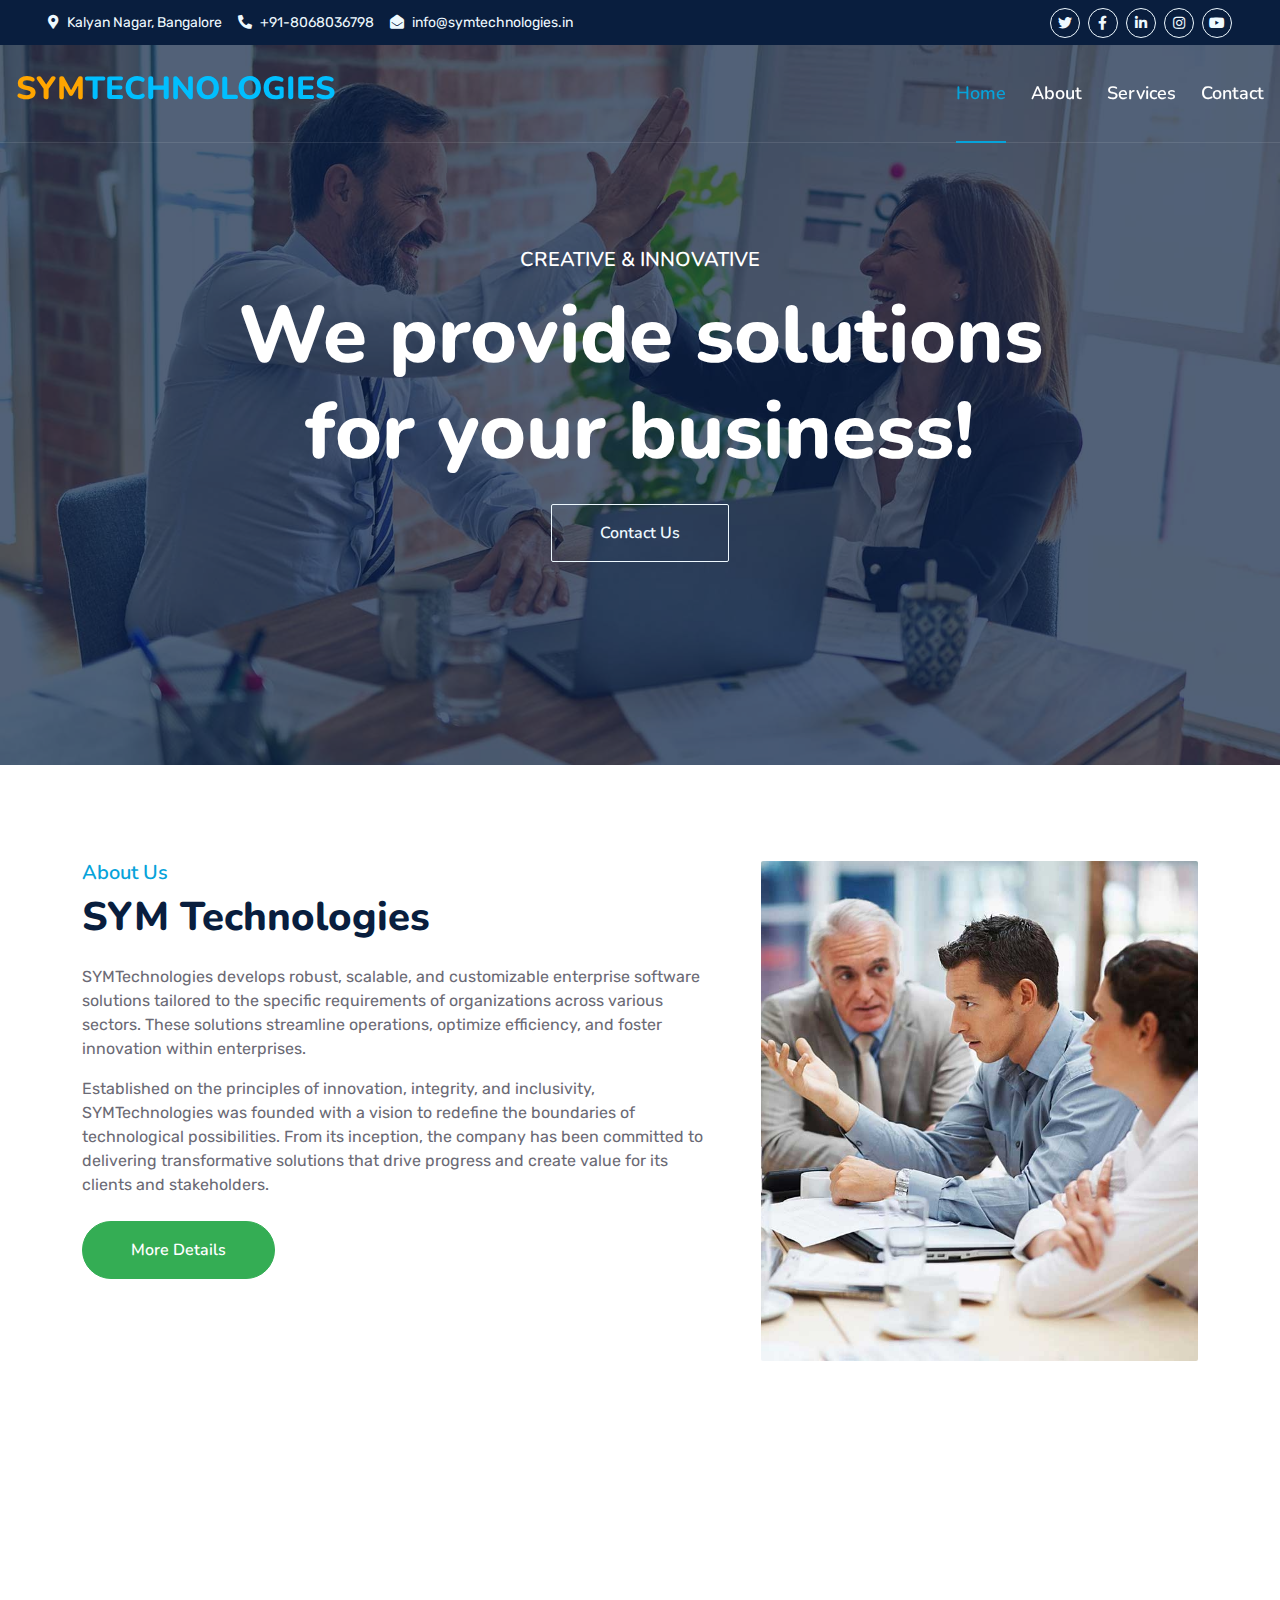
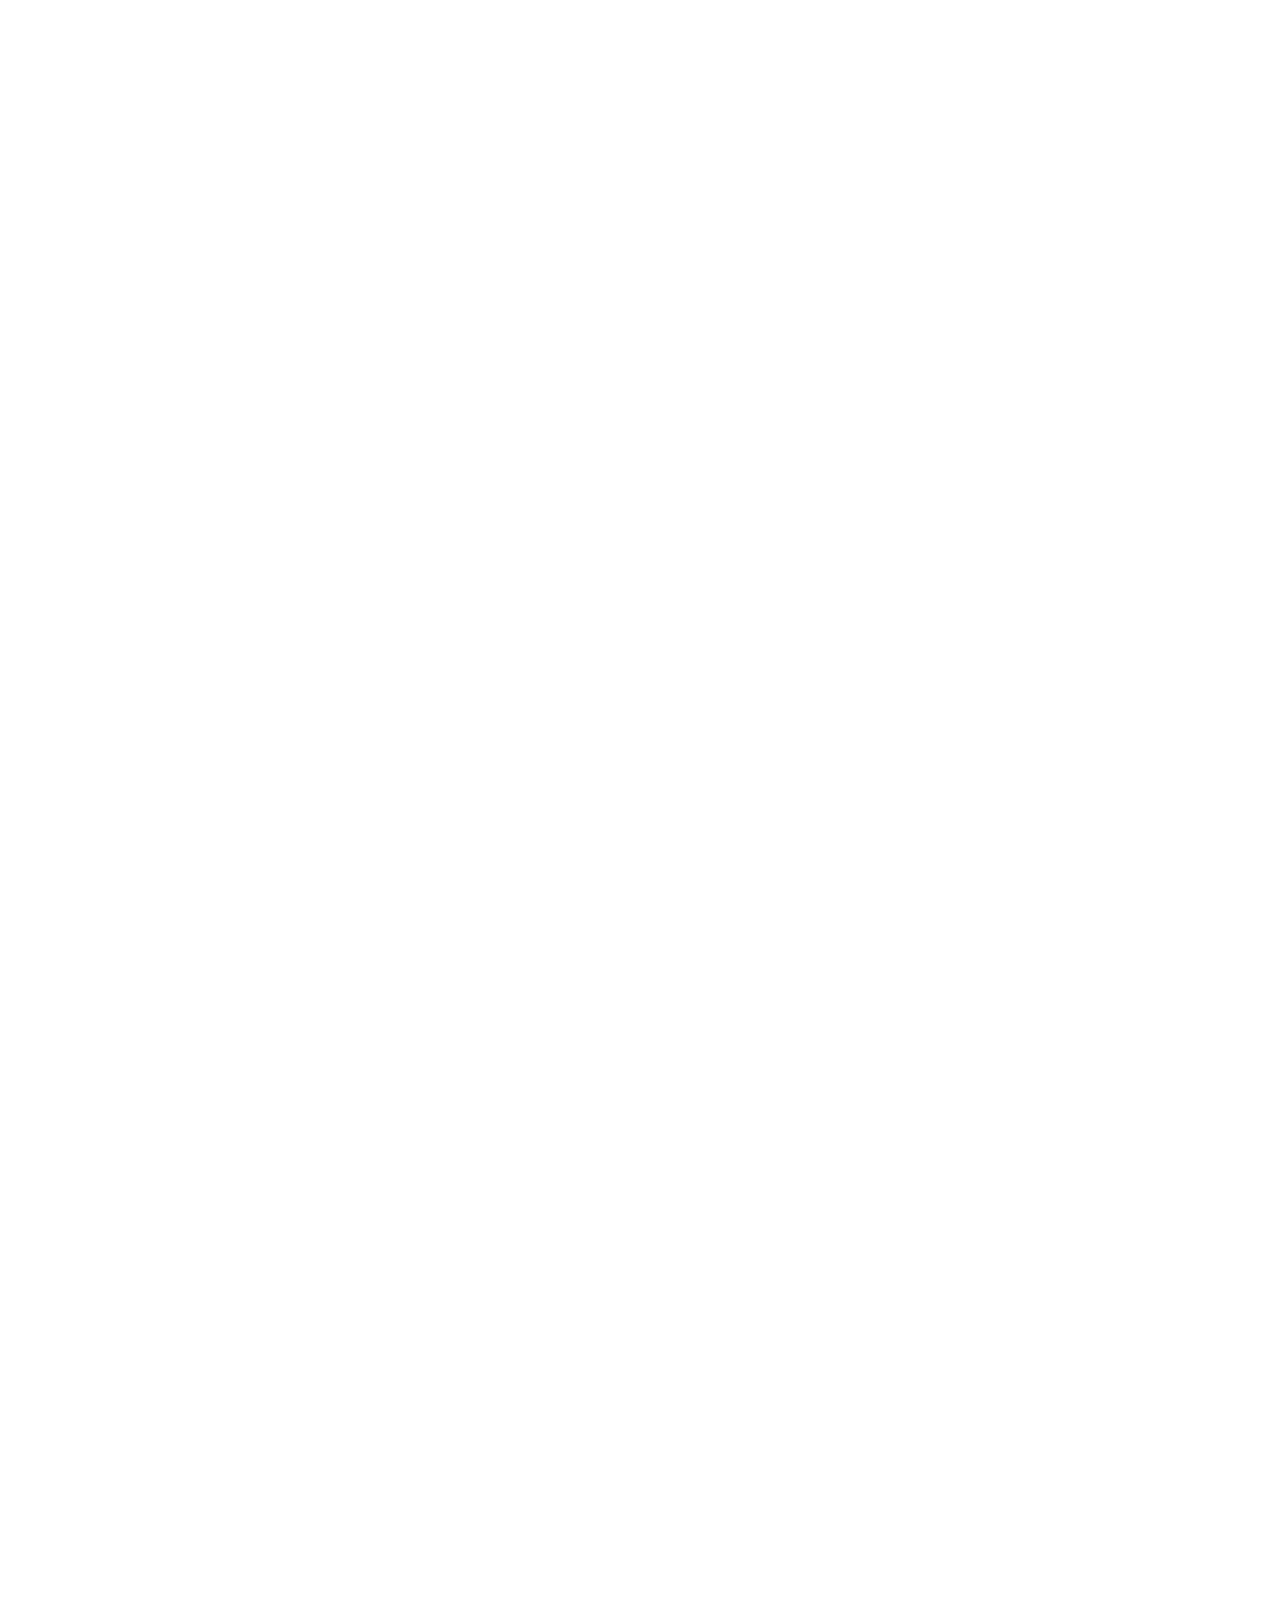
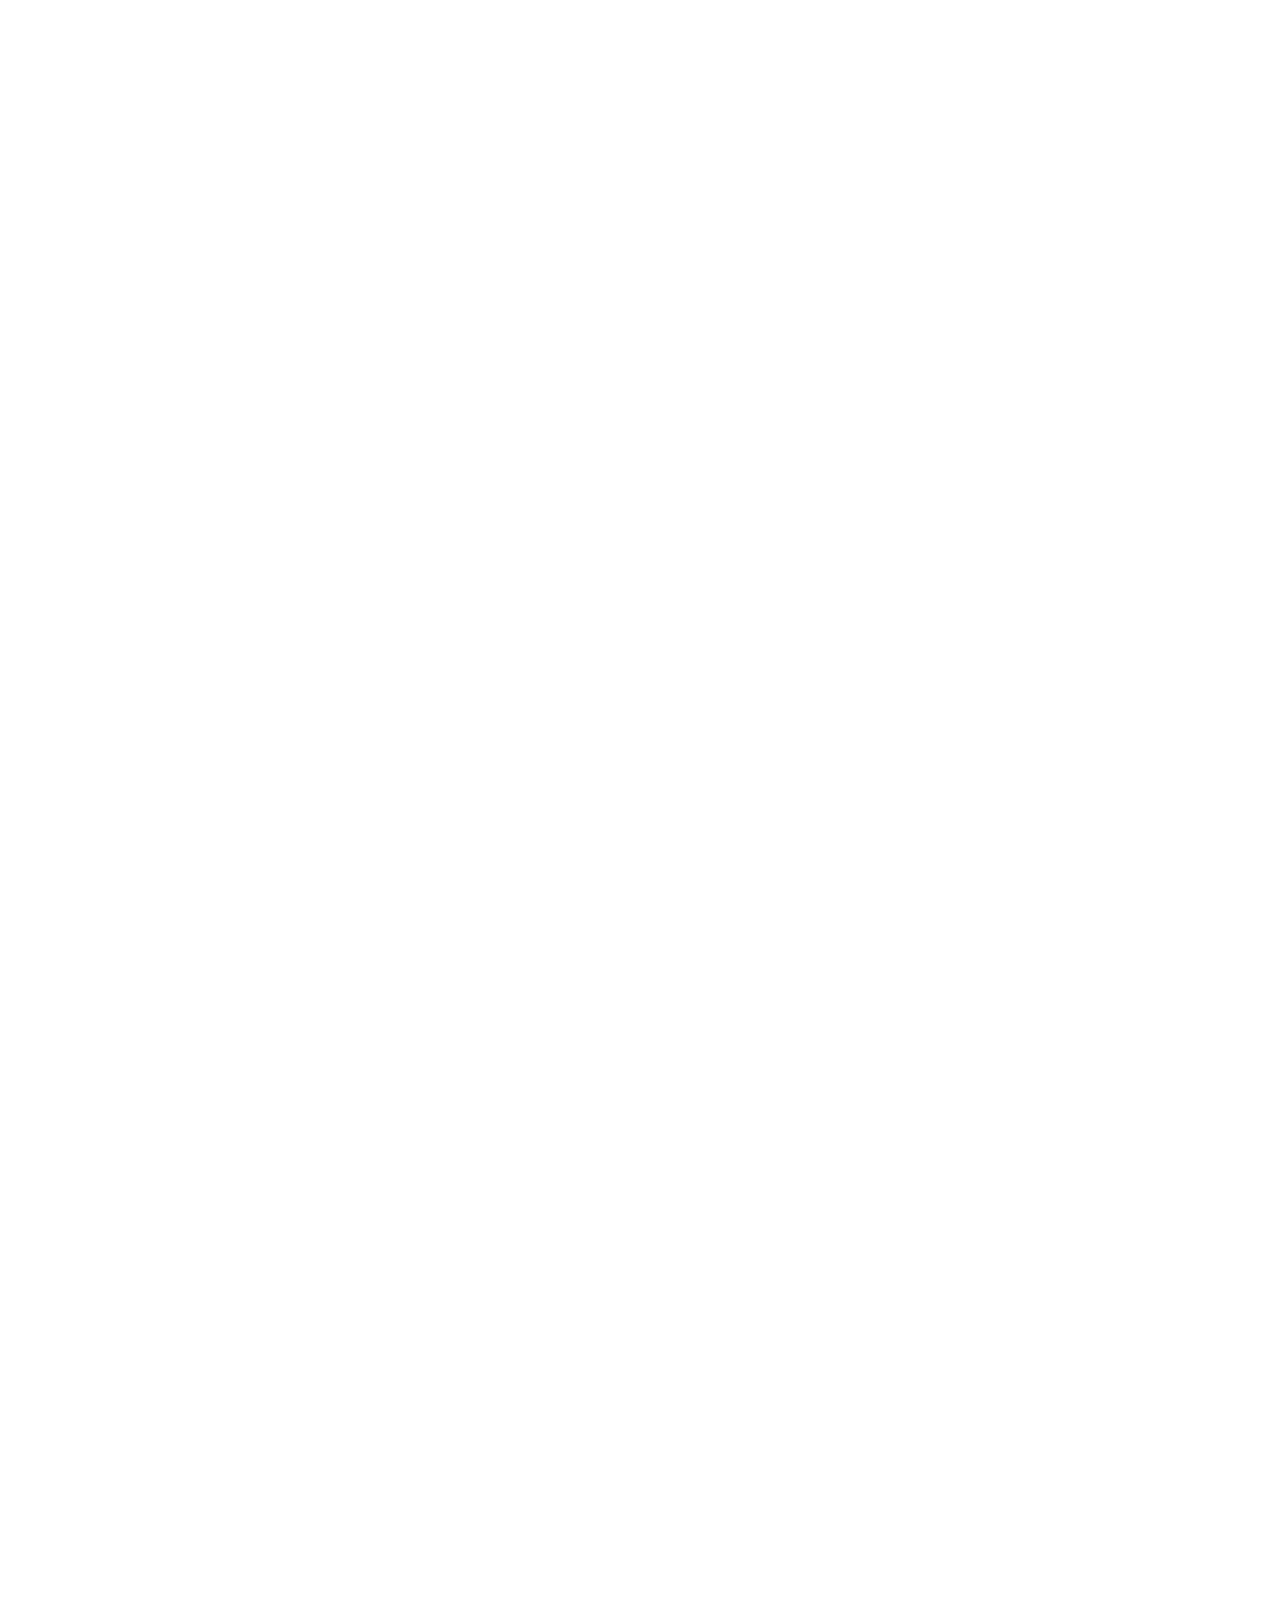
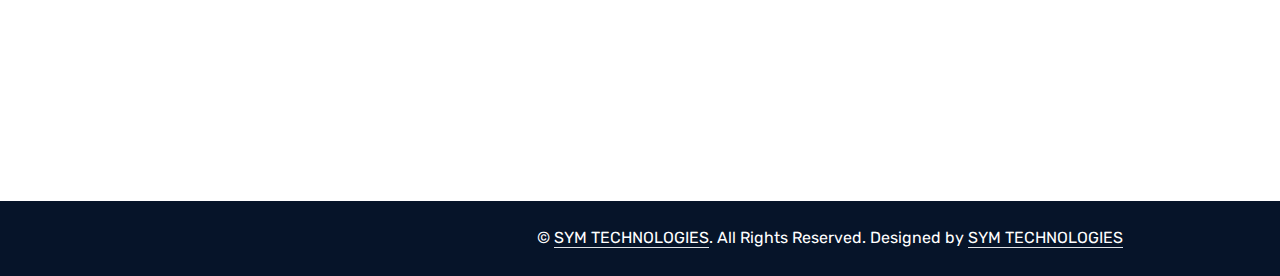
==== commit 068528b8: "new" ====
--- a/index.html
+++ b/index.html
@@ -363,10 +363,7 @@
                             </h5>
                         </div>
                     </div>
-                    <p class="mb-4">Eirmod sed tempor lorem ut dolores. Aliquyam sit sadipscing kasd ipsum. Dolor ea et
-                        dolore et at sea ea at dolor, justo ipsum duo rebum sea invidunt voluptua. Eos vero eos vero ea
-                        et dolore eirmod et. Dolores diam duo invidunt lorem. Elitr ut dolores magna sit. Sea dolore
-                        sanctus sed et. Takimata takimata sanctus sed.</p>
+                    <p class="mb-4">Looking for a free quote? Don’t hesitate to reach out to us. We’re here to provide you with detailed information and answer any questions you may have. Contact us today for a personalized quote tailored to your needs.</p>
                     <div class="d-flex align-items-center mt-2 wow zoomIn" data-wow-delay="0.6s">
                         <div class="bg-primary d-flex align-items-center justify-content-center rounded"
                             style="width: 60px; height: 60px;">
@@ -503,7 +500,7 @@
                         </div> -->
                         <div class="text-center py-4">
                             <h4 class="text-primary">Yerriswamy</h4>
-                            <p class="text-uppercase m-0">Chief Executive Officer</p>
+                            <p class="text-uppercase m-0">Chief Executive</p>
                         </div>
                     </div>
                 </div>
@@ -598,7 +595,7 @@
 
 
     <!-- Blog Start -->
-    <div id='blog' class="container-fluid py-5 wow fadeInUp" data-wow-delay="0.1s">
+    <!-- <div id='blog' class="container-fluid py-5 wow fadeInUp" data-wow-delay="0.1s">
         <div class="container py-5">
             <div class="section-title text-center position-relative pb-3 mb-5 mx-auto" style="max-width: 600px;">
                 <h5 class=" fw-bold text-primary text-uppercase">Latest Blog</h5>
@@ -661,7 +658,7 @@
                 </div>
             </div>
         </div>
-    </div>
+    </div> -->
     <!-- Blog Start -->
 
     <!-- Footer Start -->
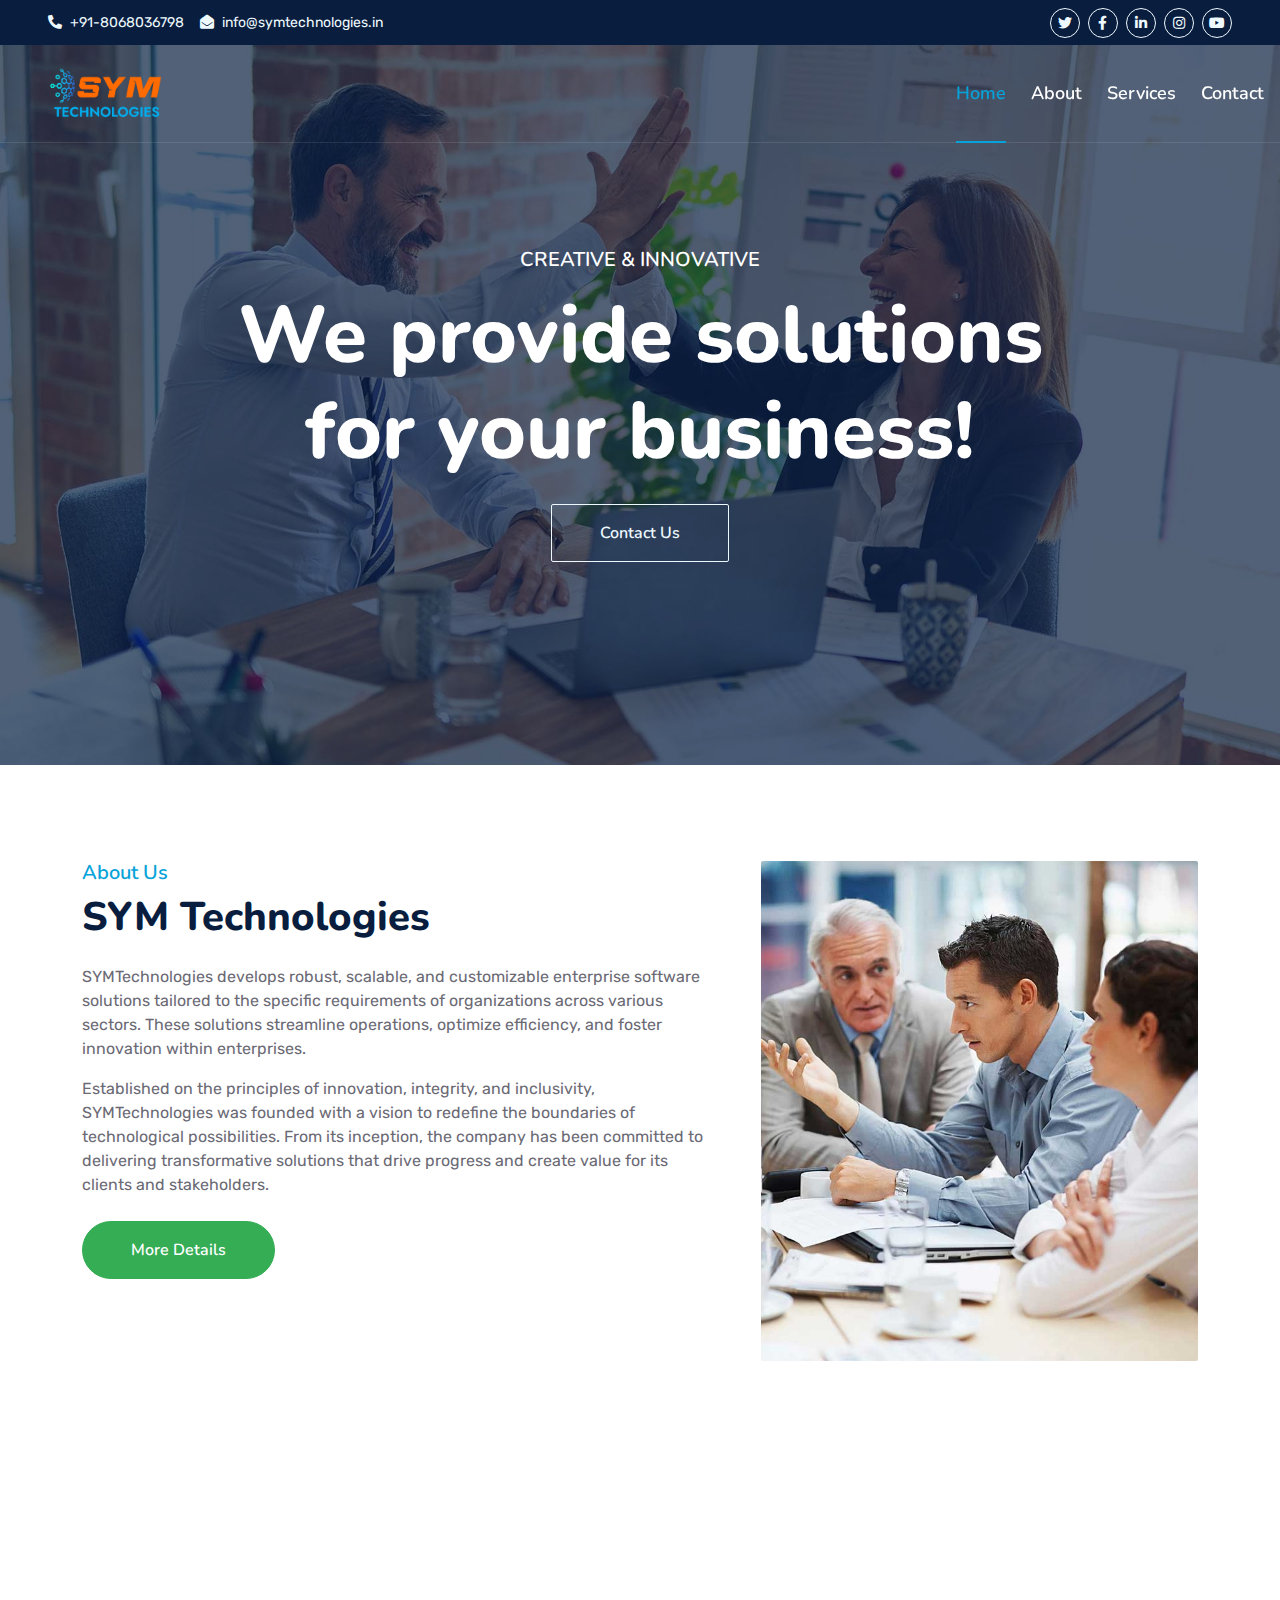
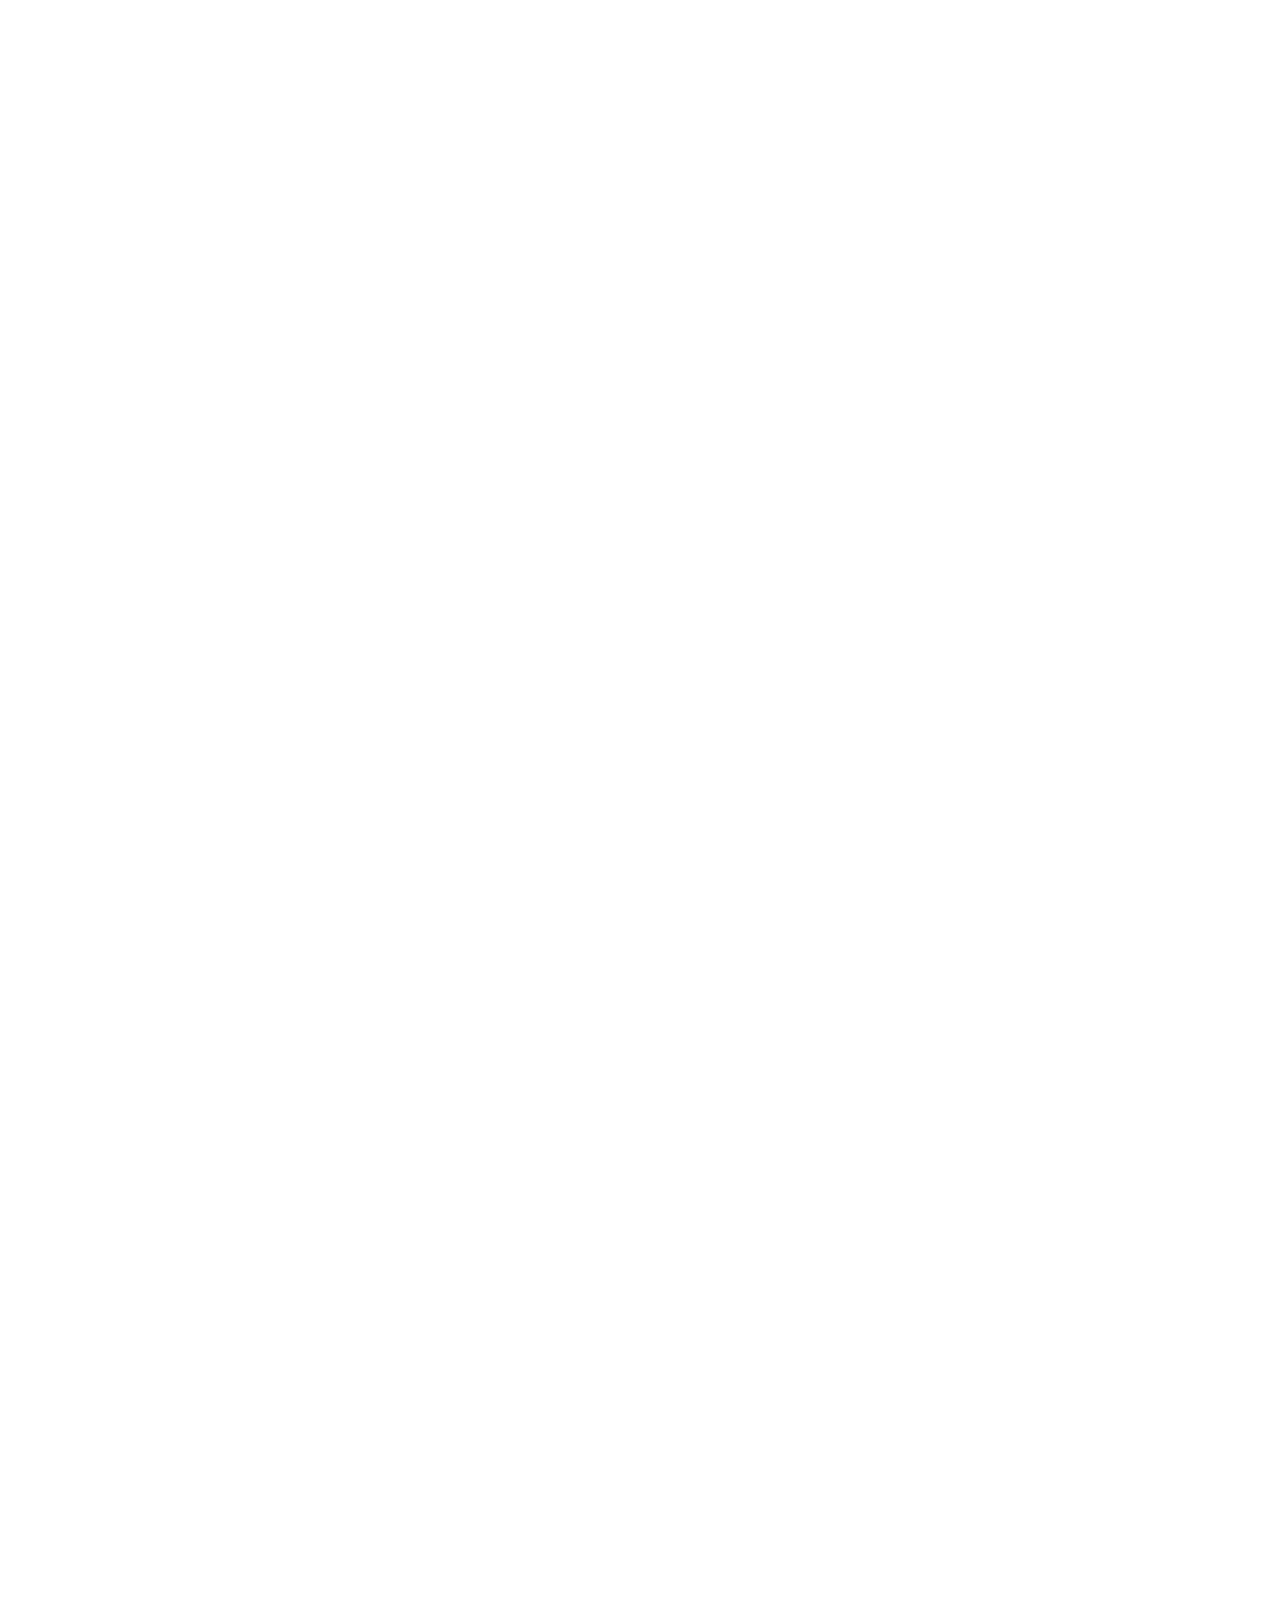
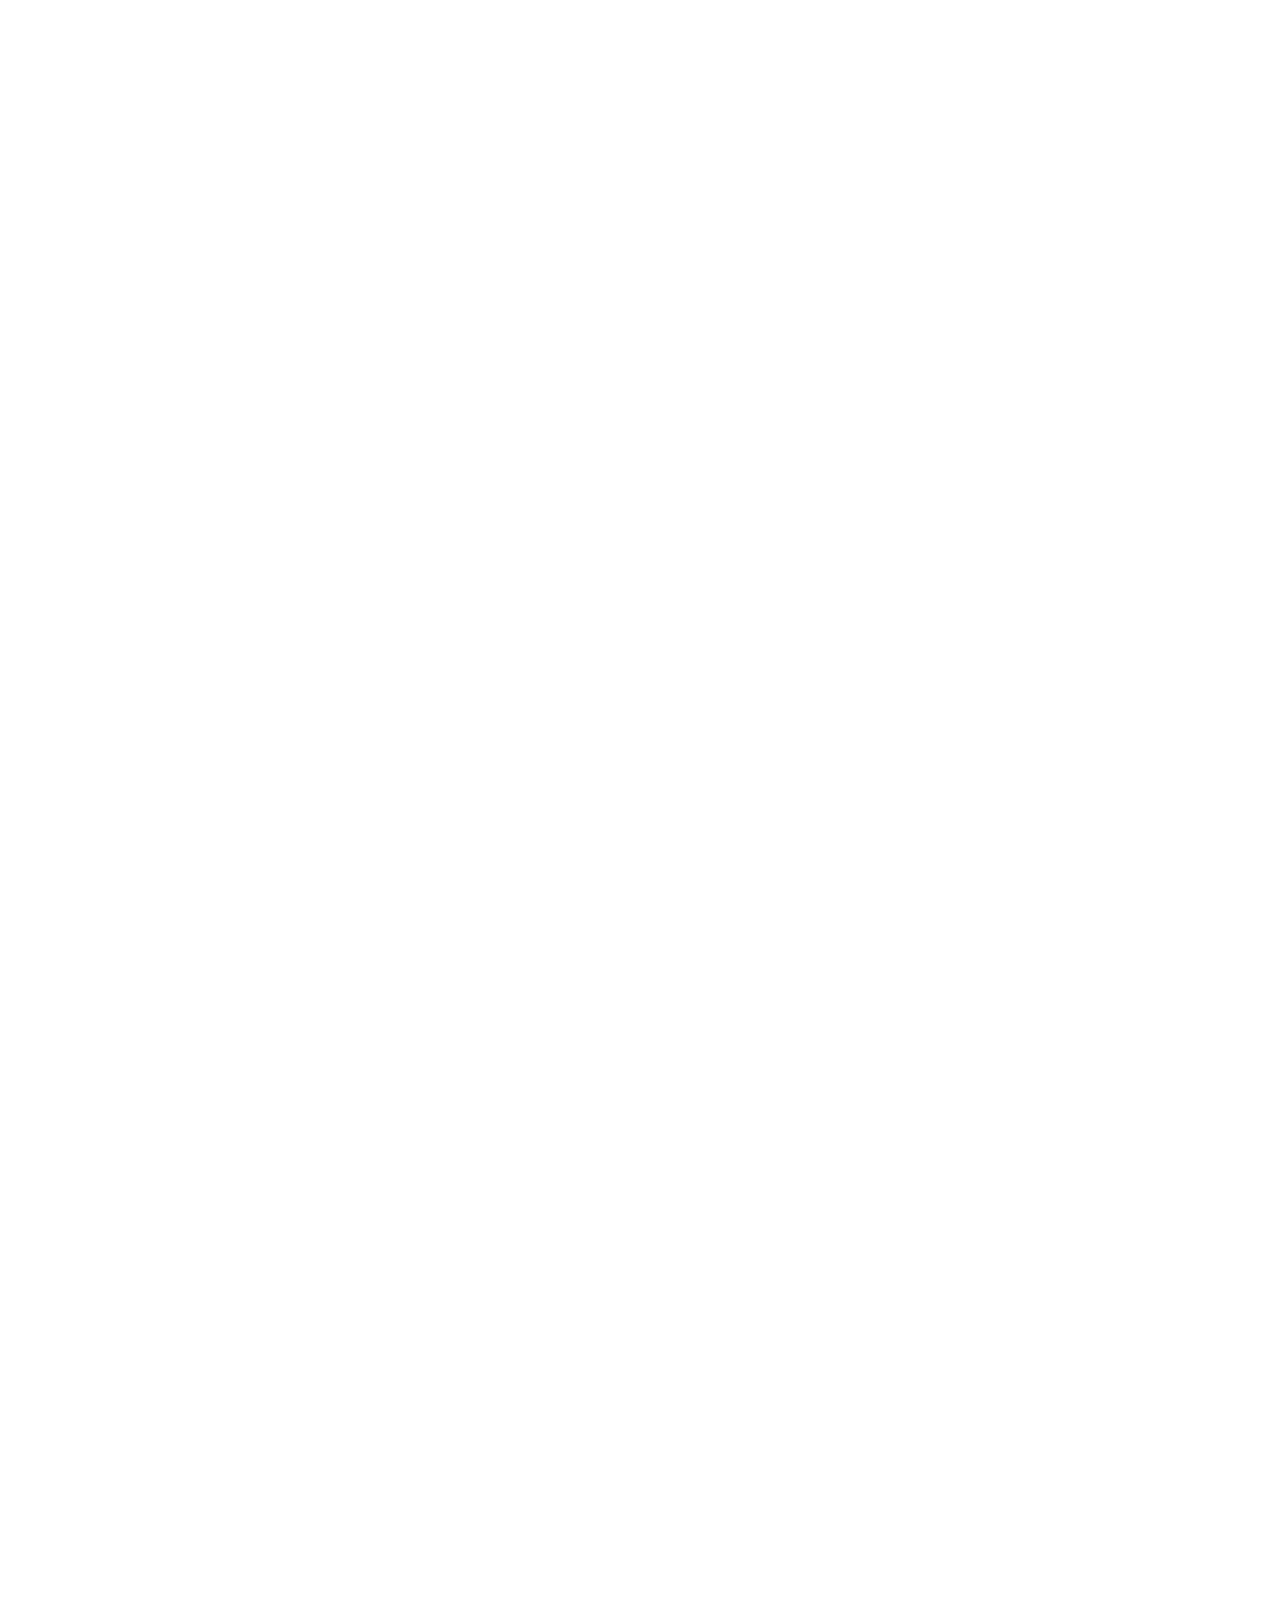
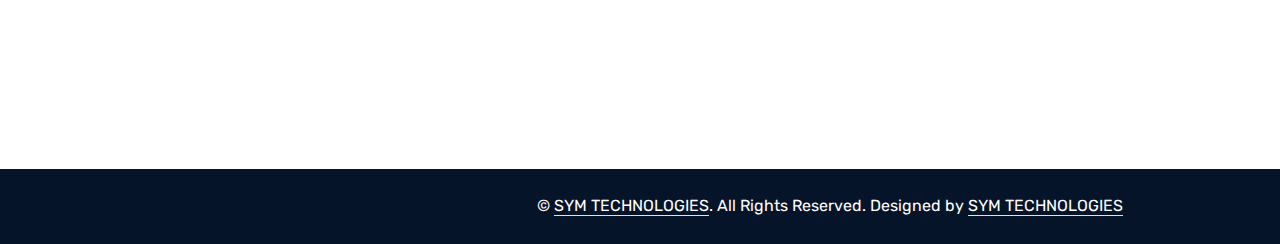
==== commit a4c0586a: "change" ====
--- a/index.html
+++ b/index.html
@@ -3,13 +3,19 @@
 
 <head>
     <meta charset="utf-8">
-    <title>SYM TECHNOLOGIES </title>
+    <title>SYM TECHNOLOGIES-index </title>
     <meta content="width=device-width, initial-scale=1.0" name="viewport">
-    <meta content="Free HTML Templates" name="keywords">
-    <meta content="Free HTML Templates" name="description">
+    <meta content="SYM Technologies  is Best consultancy in Bangalore with 100% sucess rate. Our Courses: UI Development, Angular, ReactJS,Python,AWS,DevOps,MEAN/MERN Stack Development, Digital Marketing, Apps Development." name="keywords">
+    <meta content="Azure admin  consultancy in Bangalore,
+    Azure Devops  consultancy in Bangalore,
+    Angular development  consultancy in Bangalore,
+    Reactjs development  consultancy in Bangalore,
+    MERN Stack  consultancy in Bangalore,
+    MEAN Stack  consultancy in Bangalore
+    Python certification consultancy in Bangalore" name="description">
 
     <!-- Favicon -->
-    <link href="img/favicon.ico" rel="icon">
+    <link href="./img/logo.png" rel="icon">
 
     <!-- Google Web Fonts -->
     <link rel="preconnect" href="https://fonts.googleapis.com">
@@ -47,8 +53,7 @@
         <div class="row gx-0">
             <div class="col-lg-8 text-center text-lg-start mb-2 mb-lg-0">
                 <div class="d-inline-flex align-items-center" style="height: 45px;">
-                    <small class="me-3 text-light"><i class="fa fa-map-marker-alt me-2"></i>Kalyan Nagar,
-                        Bangalore</small>
+                  
                     <small class="me-3 text-light"><i class="fa fa-phone-alt me-2"></i>+91-8068036798</small>
                     <small class="text-light"><i class="fa fa-envelope-open me-2"></i>info@symtechnologies.in</small>
                 </div>
@@ -78,9 +83,8 @@
     <!-- Navbar & Carousel Start -->
     <div class="container-fluid position-relative p-0">
         <nav class="navbar navbar-expand-lg navbar-dark px-3 py-3 py-lg-0">
-            <a href="index.html" class="navbar-brand p-0">
-                <h2 class="sym fw-bold d-block" style="color:orange">SYM<span class="tech"
-                        style="color:rgb(0, 191, 255)">TECHNOLOGIES</span> </h2>
+            <a href="index.html" class="navbar-brand">
+                 <img src="img/logo (1)img.png" alt="logo1" class="img-logo">
             </a>
             <button class="navbar-toggler" type="button" data-bs-toggle="collapse" data-bs-target="#navbarCollapse">
                 <span class="fa fa-bars"></span>
@@ -92,8 +96,6 @@
                     <a href="service.html" class="nav-item nav-link">Services</a>
                     <a href="contact.html" class="nav-item nav-link">Contact</a>
                 </div>
-                <!-- <butaton type="button" class="btn text-primary ms-3" data-bs-toggle="modal"
-                    data-bs-target="#searchModal"><i class="fa fa-search"></i></butaton> -->
             </div>
         </nav>
 
@@ -106,8 +108,7 @@
                             <h5 class="text-white text-uppercase mb-3 animated slideInDown">Creative & Innovative</h5>
                             <h1 class="display-1 text-white mb-md-4 animated zoomIn">We provide solutions for your
                                 business!</h1>
-                            <!-- <a href="quote.html" class="btn btn-primary py-md-3 px-md-5 me-3 animated slideInLeft">Free
-                                Quote</a> -->
+                            
                             <a href="" class="btn btn-outline-light py-md-3 px-md-5 animated slideInRight">Contact
                                 Us</a>
                         </div>
@@ -136,25 +137,7 @@
     <!-- Navbar & Carousel End -->
 
 
-    <!-- Full Screen Search Start -->
-    <!-- <div class="modal fade" id="searchModal" tabindex="-1">
-        <div class="modal-dialog modal-fullscreen">
-            <div class="modal-content" style="background: rgba(9, 30, 62, .7);">
-                <div class="modal-header border-0">
-                    <button type="button" class="btn bg-white btn-close" data-bs-dismiss="modal"
-                        aria-label="Close"></button>
-                </div>
-                <div class="modal-body d-flex align-items-center justify-content-center">
-                    <div class="input-group" style="max-width: 600px;">
-                        <input type="text" class="form-control bg-transparent border-primary p-3"
-                            placeholder="Type search keyword">
-                        <button class="btn btn-primary px-4"><i class="bi bi-search"></i></button>
-                    </div>
-                </div>
-            </div>
-        </div>
-    </div> -->
-    <!-- Full Screen Search End -->
+   
 
 
 
@@ -272,9 +255,7 @@
                         <p class="m-0">  Cloud optimization is the process of maximizing the efficiency, performance, and cost-effectiveness of cloud-based 
                             infrastructure and services.
                         </p>
-                        <a class="btn btn-lg btn-primary rounded" href="">
-                            <i class="bi bi-arrow-right"></i>
-                        </a>
+                      
                     </div>
                 </div>
                 <div class="col-lg-4 col-md-6 wow zoomIn" data-wow-delay="0.6s">
@@ -286,9 +267,7 @@
                         <h4 class="mb-3">Data Analytics</h4>
                         <p class="m-0">Data analytics involves examining datasets to draw conclusions, uncover trends, and support decision-making using statistical methods.
                         </p>
-                        <a class="btn btn-lg btn-primary rounded" href="">
-                            <i class="bi bi-arrow-right"></i>
-                        </a>
+                       
                     </div>
                 </div>
                 <div class="col-lg-4 col-md-6 wow zoomIn" data-wow-delay="0.9s">
@@ -300,9 +279,7 @@
                         <h4 class="mb-3">Web Development</h4>
                         <p class="m-0">Web development involves designing, building, and maintaining websites, including frontend, backend, and database management.
                         </p>
-                        <a class="btn btn-lg btn-primary rounded" href="">
-                            <i class="bi bi-arrow-right"></i>
-                        </a>
+                       
                     </div>
                 </div>
                 <div class="col-lg-4 col-md-6 wow zoomIn" data-wow-delay="0.3s">
@@ -314,9 +291,7 @@
                         <h4 class="mb-3">Apps Development</h4>
                         <p class="m-0">Developing apps involves designing, coding, testing, and deploying software for mobile, web, or desktop platforms.
                         </p>
-                        <a class="btn btn-lg btn-primary rounded" href="">
-                            <i class="bi bi-arrow-right"></i>
-                        </a>
+
                     </div>
                 </div>
                 <div class="col-lg-4 col-md-6 wow zoomIn" data-wow-delay="0.6s">
@@ -328,9 +303,7 @@
                         <h4 class="mb-3">IT Security</h4>
                         <p class="m-0">SYM Technologies offers a comprehensive suite of IT Security services to safeguard against threats and ensure compliance with industry regulations.
                         </p>
-                        <a class="btn btn-lg btn-primary rounded" href="">
-                            <i class="bi bi-arrow-right"></i>
-                        </a>
+                       
                     </div>
                 </div>
                 <div class="col-lg-4 col-md-6 wow zoomIn" data-wow-delay="0.9s">
@@ -413,66 +386,7 @@
     <!-- Quote End -->
 
 
-    <!-- Testimonial Start -->
-    <!-- <div class="container-fluid py-5 wow fadeInUp" data-wow-delay="0.1s">
-        <div class="container py-5">
-            <div class="section-title text-center position-relative pb-3 mb-4 mx-auto" style="max-width: 600px;">
-                <h5 class="fw-bold text-primary text-uppercase">Testimonial</h5>
-                <h1 class="mb-0">What Our Clients Say About Our Digital Services</h1>
-            </div>
-            <div class="owl-carousel testimonial-carousel wow fadeInUp" data-wow-delay="0.6s">
-                <div class="testimonial-item bg-light my-4">
-                    <div class="d-flex align-items-center border-bottom pt-5 pb-4 px-5">
-                        <img class="img-fluid rounded" src="img/testimonial-1.jpg" style="width: 60px; height: 60px;">
-                        <div class="ps-4">
-                            <h4 class="text-primary mb-1">Client Name</h4>
-                            <small class="text-uppercase">Profession</small>
-                        </div>
-                    </div>
-                    <div class="pt-4 pb-5 px-5">
-                        Dolor et eos labore, stet justo sed est sed. Diam sed sed dolor stet amet eirmod eos labore diam
-                    </div>
-                </div>
-                <div class="testimonial-item bg-light my-4">
-                    <div class="d-flex align-items-center border-bottom pt-5 pb-4 px-5">
-                        <img class="img-fluid rounded" src="img/testimonial-2.jpg" style="width: 60px; height: 60px;">
-                        <div class="ps-4">
-                            <h4 class="text-primary mb-1">Client Name</h4>
-                            <small class="text-uppercase">Profession</small>
-                        </div>
-                    </div>
-                    <div class="pt-4 pb-5 px-5">
-                        Dolor et eos labore, stet justo sed est sed. Diam sed sed dolor stet amet eirmod eos labore diam
-                    </div>
-                </div>
-                <div class="testimonial-item bg-light my-4">
-                    <div class="d-flex align-items-center border-bottom pt-5 pb-4 px-5">
-                        <img class="img-fluid rounded" src="img/testimonial-3.jpg" style="width: 60px; height: 60px;">
-                        <div class="ps-4">
-                            <h4 class="text-primary mb-1">Client Name</h4>
-                            <small class="text-uppercase">Profession</small>
-                        </div>
-                    </div>
-                    <div class="pt-4 pb-5 px-5">
-                        Dolor et eos labore, stet justo sed est sed. Diam sed sed dolor stet amet eirmod eos labore diam
-                    </div>
-                </div>
-                <div class="testimonial-item bg-light my-4">
-                    <div class="d-flex align-items-center border-bottom pt-5 pb-4 px-5">
-                        <img class="img-fluid rounded" src="img/testimonial-4.jpg" style="width: 60px; height: 60px;">
-                        <div class="ps-4">
-                            <h4 class="text-primary mb-1">Client Name</h4>
-                            <small class="text-uppercase">Profession</small>
-                        </div>
-                    </div>
-                    <div class="pt-4 pb-5 px-5">
-                        Dolor et eos labore, stet justo sed est sed. Diam sed sed dolor stet amet eirmod eos labore diam
-                    </div>
-                </div>
-            </div>
-        </div>
-    </div> -->
-    <!-- Testimonial End -->
+    
 
 
     <!-- Team Start -->
@@ -485,19 +399,7 @@
             <div class="row g-5">
                 <div class="col-lg-4 wow slideInUp" data-wow-delay="0.3s">
                     <div class="team-item bg-light rounded overflow-hidden">
-                        <!-- <div class="team-img position-relative overflow-hidden">
-                            <img class="img-fluid w-100" src="img/team-1.jpg" alt="">
-                            <div class="team-social">
-                                <a class="btn btn-lg btn-primary btn-lg-square rounded" href=""><i
-                                        class="fab fa-twitter fw-normal"></i></a>
-                                <a class="btn btn-lg btn-primary btn-lg-square rounded" href=""><i
-                                        class="fab fa-facebook-f fw-normal"></i></a>
-                                <a class="btn btn-lg btn-primary btn-lg-square rounded" href=""><i
-                                        class="fab fa-instagram fw-normal"></i></a>
-                                <a class="btn btn-lg btn-primary btn-lg-square rounded" href=""><i
-                                        class="fab fa-linkedin-in fw-normal"></i></a>
-                            </div>
-                        </div> -->
+                        
                         <div class="text-center py-4">
                             <h4 class="text-primary">Yerriswamy</h4>
                             <p class="text-uppercase m-0">Chief Executive</p>
@@ -506,19 +408,7 @@
                 </div>
                 <div class="col-lg-4 wow slideInUp" data-wow-delay="0.6s">
                     <div class="team-item bg-light rounded overflow-hidden">
-                        <!-- <div class="team-img position-relative overflow-hidden">
-                            <img class="img-fluid w-100" src="img/team-2.jpg" alt="">
-                            <div class="team-social">
-                                <a class="btn btn-lg btn-primary btn-lg-square rounded" href=""><i
-                                        class="fab fa-twitter fw-normal"></i></a>
-                                <a class="btn btn-lg btn-primary btn-lg-square rounded" href=""><i
-                                        class="fab fa-facebook-f fw-normal"></i></a>
-                                <a class="btn btn-lg btn-primary btn-lg-square rounded" href=""><i
-                                        class="fab fa-instagram fw-normal"></i></a>
-                                <a class="btn btn-lg btn-primary btn-lg-square rounded" href=""><i
-                                        class="fab fa-linkedin-in fw-normal"></i></a>
-                            </div>
-                        </div> -->
+                        
                         <div class="text-center py-4">
                             <h4 class="text-primary">Ravi Teja</h4>
                             <p class="text-uppercase m-0">Product Manager</p>
@@ -527,19 +417,7 @@
                 </div>
                 <div class="col-lg-4 wow slideInUp" data-wow-delay="0.9s">
                     <div class="team-item bg-light rounded overflow-hidden">
-                        <!-- <div class="team-img position-relative overflow-hidden">
-                            <img class="img-fluid w-100" src="img/team-3.jpg" alt="">
-                            <div class="team-social">
-                                <a class="btn btn-lg btn-primary btn-lg-square rounded" href=""><i
-                                        class="fab fa-twitter fw-normal"></i></a>
-                                <a class="btn btn-lg btn-primary btn-lg-square rounded" href=""><i
-                                        class="fab fa-facebook-f fw-normal"></i></a>
-                                <a class="btn btn-lg btn-primary btn-lg-square rounded" href=""><i
-                                        class="fab fa-instagram fw-normal"></i></a>
-                                <a class="btn btn-lg btn-primary btn-lg-square rounded" href=""><i
-                                        class="fab fa-linkedin-in fw-normal"></i></a>
-                            </div>
-                        </div> -->
+                       
                         <div class="text-center py-4">
                             <h4 class="text-primary">Yaswanth</h4>
                             <p class="text-uppercase m-0">CTO</p>
@@ -548,19 +426,7 @@
                 </div>
                 <div class="col-lg-4 wow slideInUp" data-wow-delay="0.9s">
                     <div class="team-item bg-light rounded overflow-hidden">
-                        <!-- <div class="team-img position-relative overflow-hidden">
-                            <img class="img-fluid w-100" src="img/team-3.jpg" alt="">
-                            <div class="team-social">
-                                <a class="btn btn-lg btn-primary btn-lg-square rounded" href=""><i
-                                        class="fab fa-twitter fw-normal"></i></a>
-                                <a class="btn btn-lg btn-primary btn-lg-square rounded" href=""><i
-                                        class="fab fa-facebook-f fw-normal"></i></a>
-                                <a class="btn btn-lg btn-primary btn-lg-square rounded" href=""><i
-                                        class="fab fa-instagram fw-normal"></i></a>
-                                <a class="btn btn-lg btn-primary btn-lg-square rounded" href=""><i
-                                        class="fab fa-linkedin-in fw-normal"></i></a>
-                            </div>
-                        </div> -->
+                       
                         <div class="text-center py-4">
                             <h4 class="text-primary">Sai Sandeep</h4>
                             <p class="text-uppercase m-0">HR</p>
@@ -569,19 +435,7 @@
                 </div>
                 <div class="col-lg-4 wow slideInUp" data-wow-delay="0.9s">
                     <div class="team-item bg-light rounded overflow-hidden">
-                        <!-- <div class="team-img position-relative overflow-hidden">
-                            <img class="img-fluid w-100" src="img/team-3.jpg" alt="">
-                            <div class="team-social">
-                                <a class="btn btn-lg btn-primary btn-lg-square rounded" href=""><i
-                                        class="fab fa-twitter fw-normal"></i></a>
-                                <a class="btn btn-lg btn-primary btn-lg-square rounded" href=""><i
-                                        class="fab fa-facebook-f fw-normal"></i></a>
-                                <a class="btn btn-lg btn-primary btn-lg-square rounded" href=""><i
-                                        class="fab fa-instagram fw-normal"></i></a>
-                                <a class="btn btn-lg btn-primary btn-lg-square rounded" href=""><i
-                                        class="fab fa-linkedin-in fw-normal"></i></a>
-                            </div>
-                        </div> -->
+                        
                         <div class="text-center py-4">
                             <h4 class="text-primary">Harsha</h4>
                             <p class="text-uppercase m-0">Accountant</p>
@@ -594,72 +448,7 @@
     <!-- Team End -->
 
 
-    <!-- Blog Start -->
-    <!-- <div id='blog' class="container-fluid py-5 wow fadeInUp" data-wow-delay="0.1s">
-        <div class="container py-5">
-            <div class="section-title text-center position-relative pb-3 mb-5 mx-auto" style="max-width: 600px;">
-                <h5 class=" fw-bold text-primary text-uppercase">Latest Blog</h5>
-                <h1 class="mb-0">Read The Latest Articles from Our Blog Post</h1>
-            </div>
-            <div class="row g-5">
-                <div class="col-lg-4 wow slideInUp" data-wow-delay="0.3s">
-                    <div class="blog-item bg-light rounded overflow-hidden">
-                        <div class="blog-img position-relative overflow-hidden">
-                            <img class="img-fluid" src="img/blog-1.jpg" alt="">
-                            <a class="position-absolute top-0 start-0 bg-primary text-white rounded-end mt-5 py-2 px-4"
-                                href="">Web Design</a>
-                        </div>
-                        <div class="p-4">
-                            <div class="d-flex mb-3">
-                                <small class="me-3"><i class="far fa-user text-primary me-2"></i>John Doe</small>
-                                <small><i class="far fa-calendar-alt text-primary me-2"></i>01 Jan, 2045</small>
-                            </div>
-                            <h4 class="mb-3">How to build a website</h4>
-                            <p>Dolor et eos labore stet justo sed est sed sed sed dolor stet amet</p>
-                            <a class="text-uppercase" href="">Read More <i class="bi bi-arrow-right"></i></a>
-                        </div>
-                    </div>
-                </div>
-                <div class="col-lg-4 wow slideInUp" data-wow-delay="0.6s">
-                    <div class="blog-item bg-light rounded overflow-hidden">
-                        <div class="blog-img position-relative overflow-hidden">
-                            <img class="img-fluid" src="img/blog-2.jpg" alt="">
-                            <a class="position-absolute top-0 start-0 bg-primary text-white rounded-end mt-5 py-2 px-4"
-                                href="">Web Design</a>
-                        </div>
-                        <div class="p-4">
-                            <div class="d-flex mb-3">
-                                <small class="me-3"><i class="far fa-user text-primary me-2"></i>John Doe</small>
-                                <small><i class="far fa-calendar-alt text-primary me-2"></i>01 Jan, 2045</small>
-                            </div>
-                            <h4 class="mb-3">How to build a website</h4>
-                            <p>Dolor et eos labore stet justo sed est sed sed sed dolor stet amet</p>
-                            <a class="text-uppercase" href="">Read More <i class="bi bi-arrow-right"></i></a>
-                        </div>
-                    </div>
-                </div>
-                <div class="col-lg-4 wow slideInUp" data-wow-delay="0.9s">
-                    <div class="blog-item bg-light rounded overflow-hidden">
-                        <div class="blog-img position-relative overflow-hidden">
-                            <img class="img-fluid" src="img/blog-3.jpg" alt="">
-                            <a class="position-absolute top-0 start-0 bg-primary text-white rounded-end mt-5 py-2 px-4"
-                                href="">Web Design</a>
-                        </div>
-                        <div class="p-4">
-                            <div class="d-flex mb-3">
-                                <small class="me-3"><i class="far fa-user text-primary me-2"></i>John Doe</small>
-                                <small><i class="far fa-calendar-alt text-primary me-2"></i>01 Jan, 2045</small>
-                            </div>
-                            <h4 class="mb-3">How to build a website</h4>
-                            <p>Dolor et eos labore stet justo sed est sed sed sed dolor stet amet</p>
-                            <a class="text-uppercase" href="">Read More <i class="bi bi-arrow-right"></i></a>
-                        </div>
-                    </div>
-                </div>
-            </div>
-        </div>
-    </div> -->
-    <!-- Blog Start -->
+   
 
     <!-- Footer Start -->
     <div class="container-fluid bg-dark text-light mt-5 wow fadeInUp" data-wow-delay="0.1s">
@@ -676,12 +465,7 @@
                             software solutions tailored to the specific requirements of organizations across various
                             sectors. These solutions streamline operations, optimize efficiency, and foster innovation
                             within enterprises.</p>
-                        <form action="">
-                            <div class="input-group">
-                                <input type="text" class="form-control border-white p-3" placeholder="Your Email">
-                                <button class="btn btn-dark">Sign Up</button>
-                            </div>
-                        </form>
+                       
                     </div>
                 </div>
                 <div class="col-lg-8 col-md-6">
@@ -729,8 +513,7 @@
                                         class="bi bi-arrow-right text-primary me-2"></i>Our Services</a>
                                 <a class="text-light mb-2" href="#team"><i
                                         class="bi bi-arrow-right text-primary me-2"></i>Meet The Team</a>
-                                <a class="text-light mb-2" href="#blog"><i
-                                        class="bi bi-arrow-right text-primary me-2"></i>Latest Blog</a>
+                               
                                 <a class="text-light" href="contact.html"><i
                                         class="bi bi-arrow-right text-primary me-2"></i>Contact Us</a>
                             </div>
@@ -762,7 +545,7 @@
 
 
     <!-- Back to Top -->
-    <a href="#" class="btn btn-lg btn-primary btn-lg-square rounded back-to-top"><i class="bi bi-arrow-up"></i></a>
+    <a href="index.html" class="btn btn-lg btn-primary btn-lg-square rounded back-to-top"><i class="bi bi-arrow-up"></i></a>
 
 
     <!-- JavaScript Libraries -->
--- a/css/style.css
+++ b/css/style.css
@@ -213,7 +213,13 @@
         color: var(--primary);
     }
 }
-
+.img-logo{
+    padding: 0;
+    margin: 7px 30px;
+    height: 62px;
+    width: 120px;
+    z-index: 1;
+}
 
 /*** Carousel ***/
 .carousel-caption {
@@ -473,7 +479,7 @@
 }
 
 .bg-header {
-    background: linear-gradient(rgba(9, 30, 62, .7), rgba(9, 30, 62, .7)), url(../img/carousel-1.jpg) center center no-repeat;
+    background: linear-gradient(rgba(9, 30, 62, .7), rgba(9, 30, 62, .7)), url(../img/carousel-1.jpg) top center no-repeat;
     background-size: cover;
 }
 
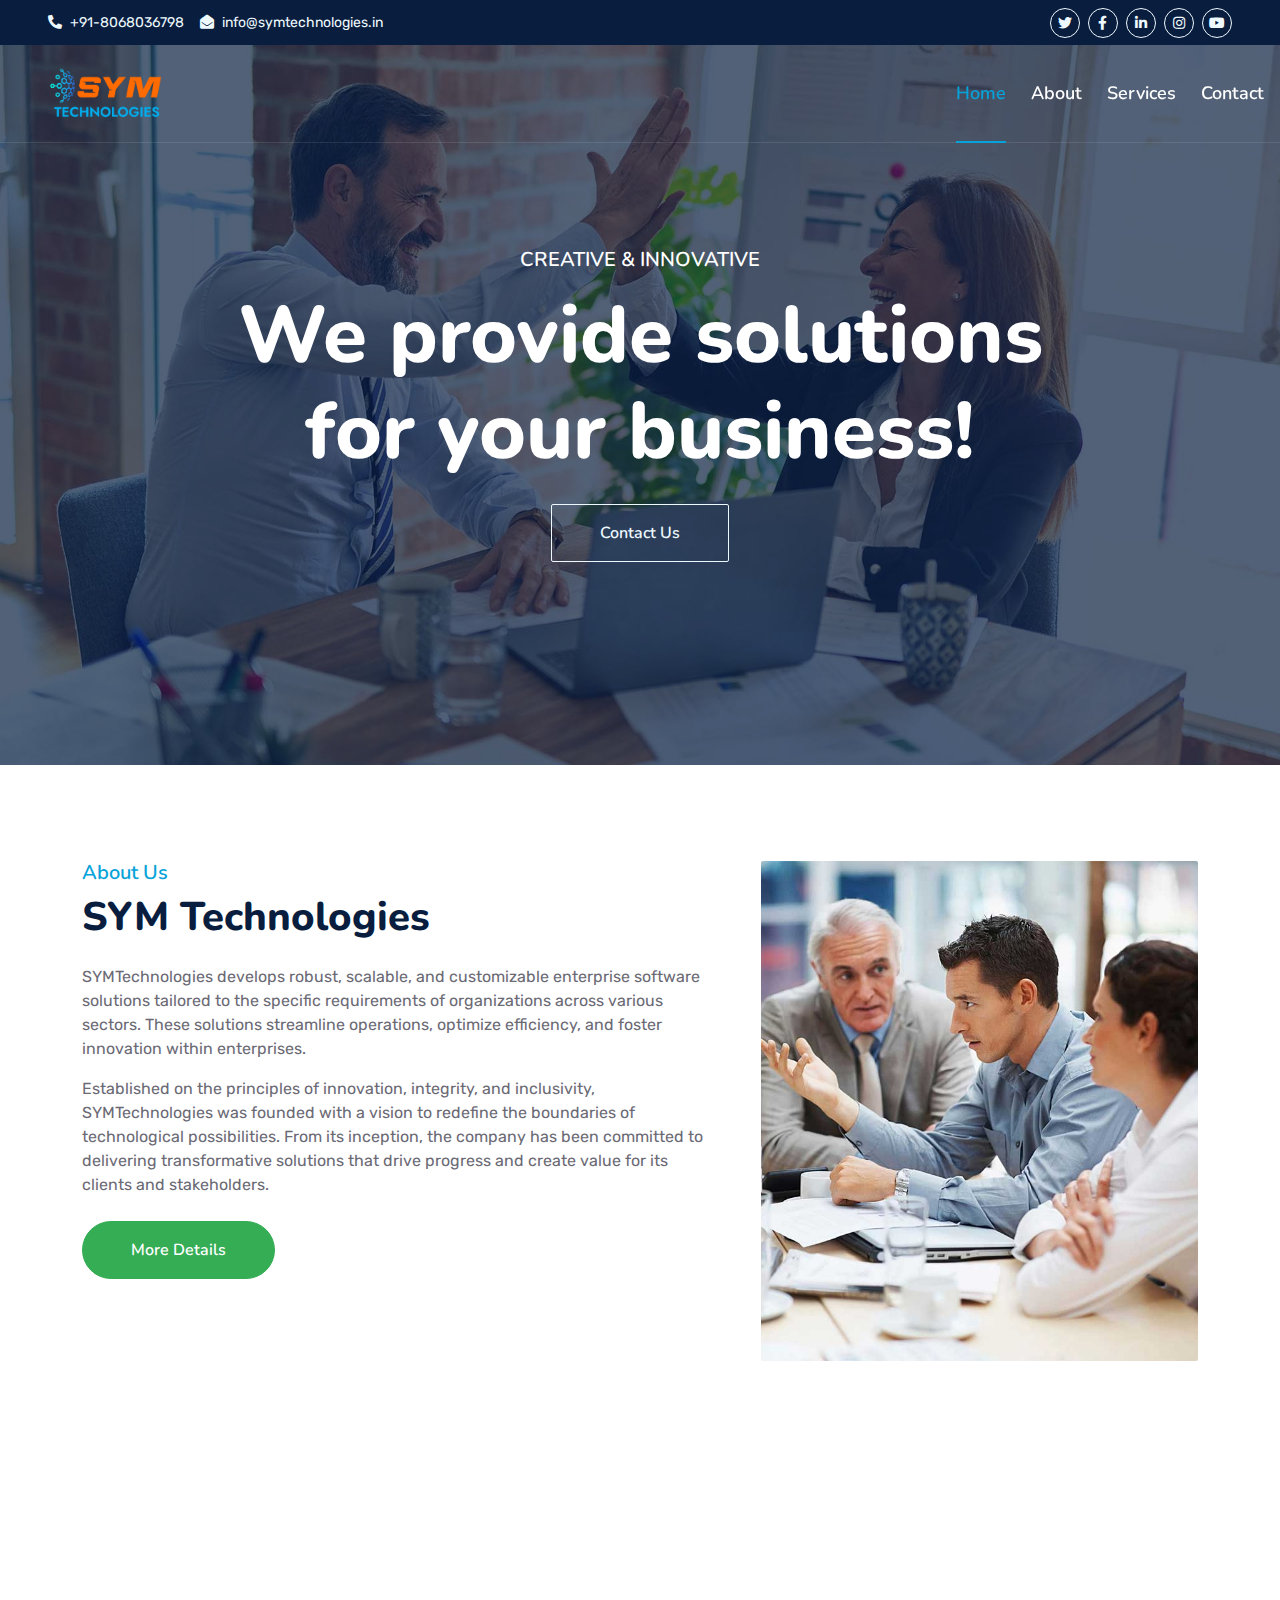
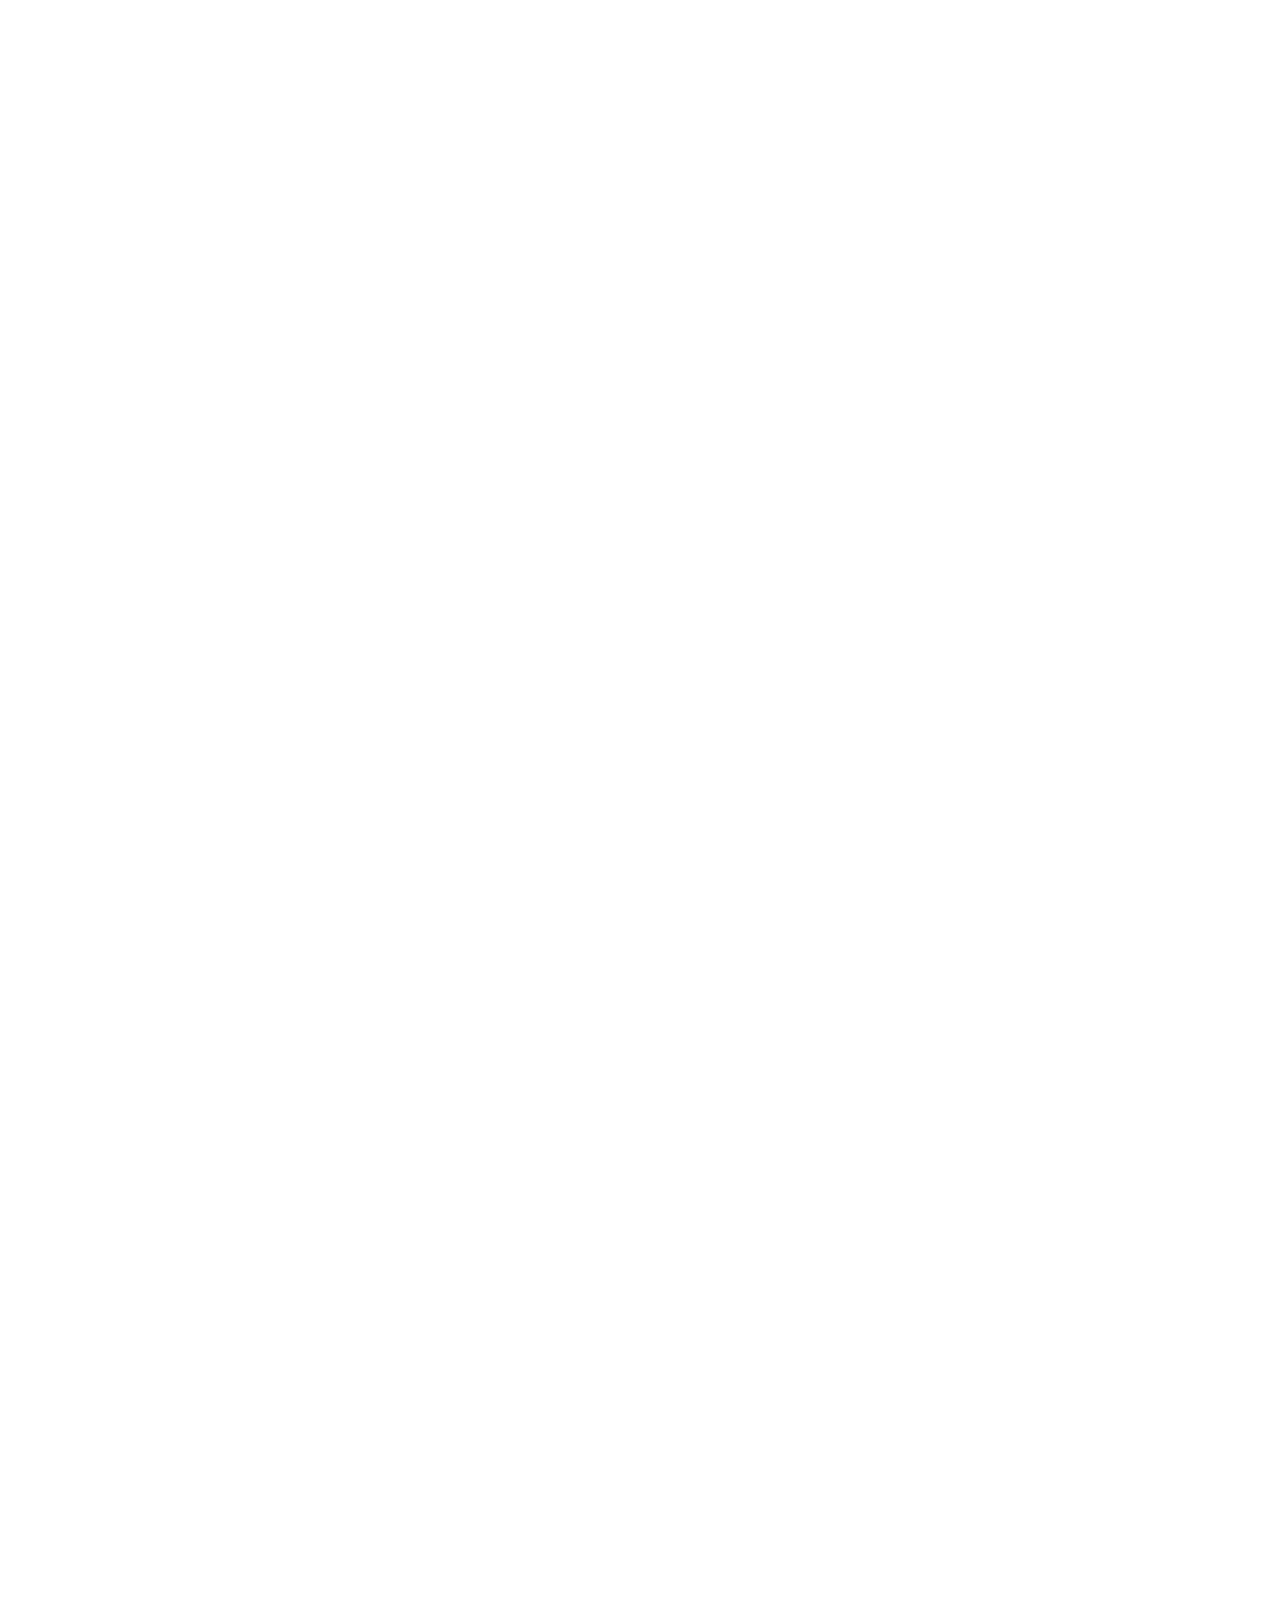
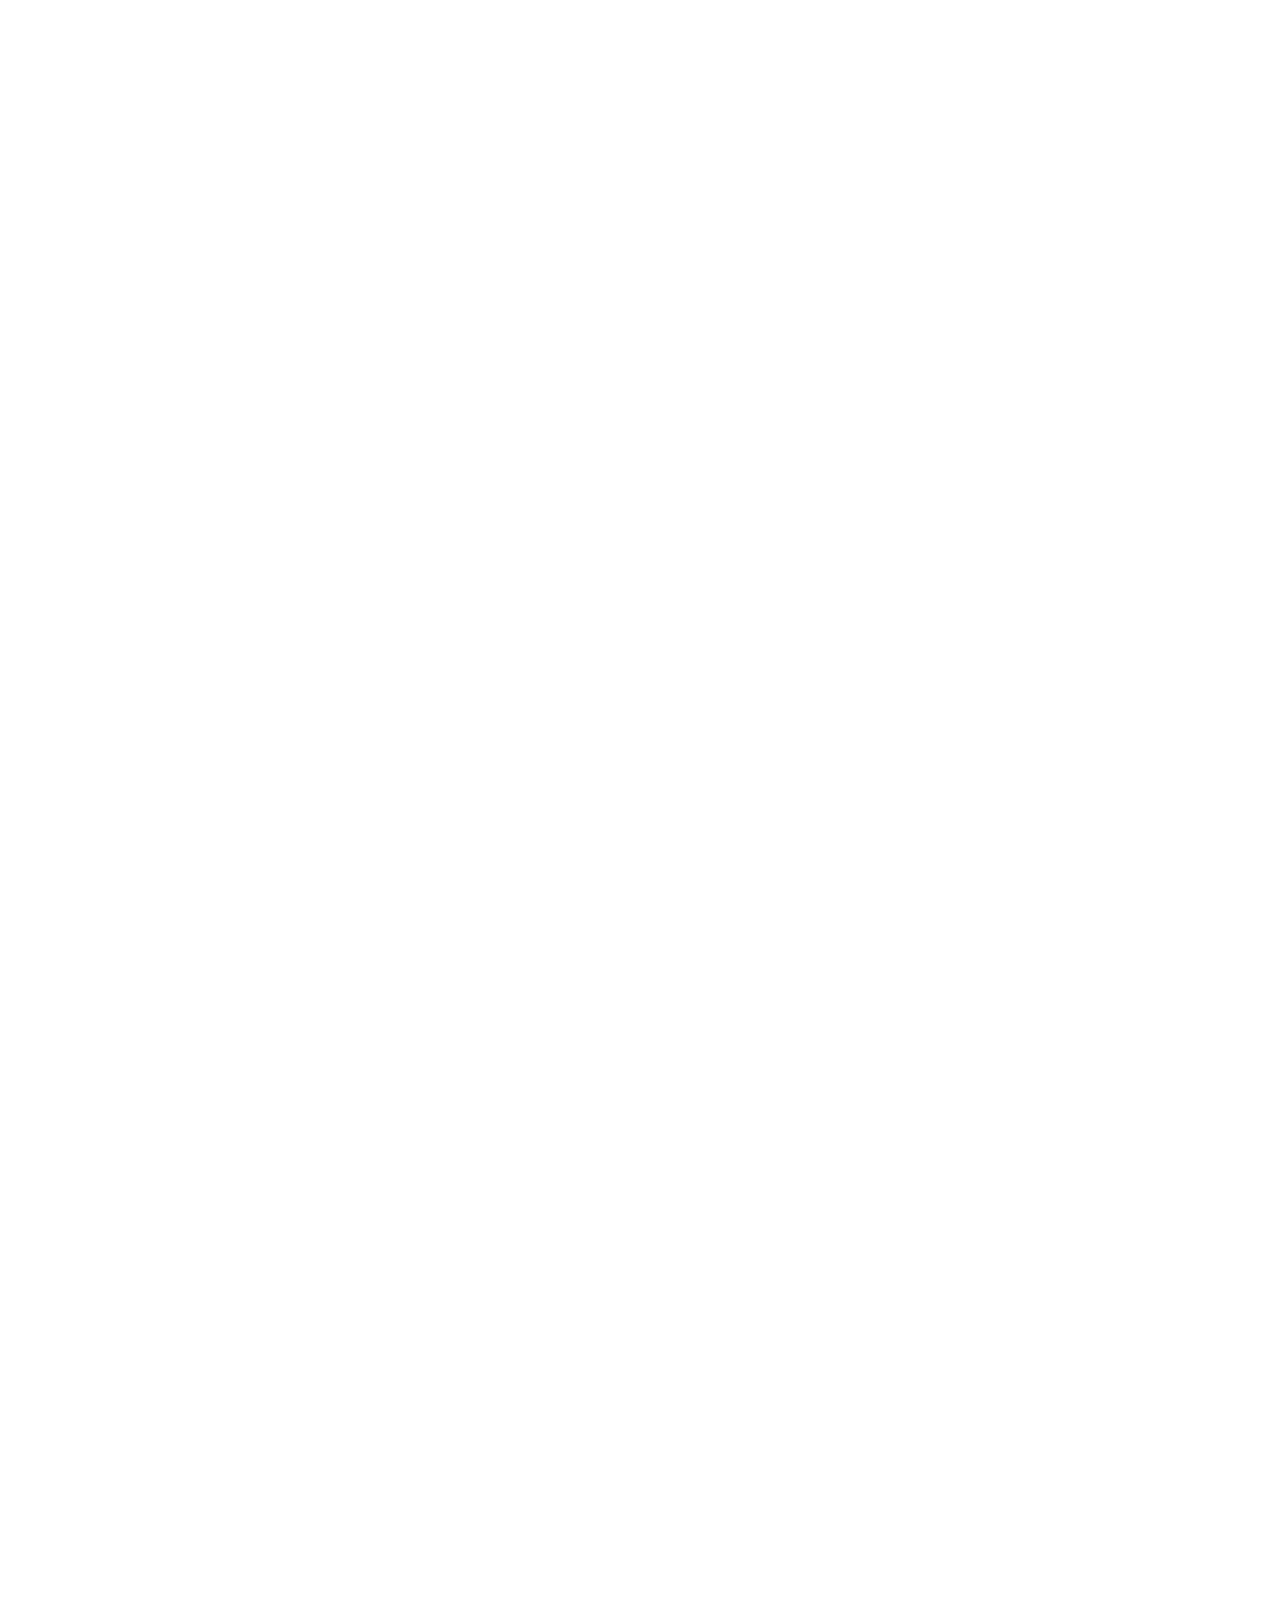
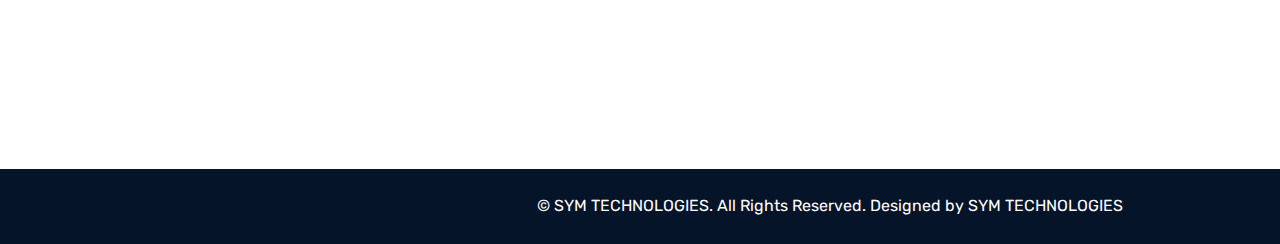
==== commit b586bab5: "changes 1" ====
--- a/index.html
+++ b/index.html
@@ -529,13 +529,14 @@
             <div class="row justify-content-end">
                 <div class="col-lg-8 col-md-6">
                     <div class="d-flex align-items-center justify-content-center" style="height: 75px;">
-                        <p class="mb-0">&copy; <a class="text-white border-bottom" href="#">SYM TECHNOLOGIES</a>. All
-                            Rights Reserved.
+                        <p class="mb-0">&copy; SYM TECHNOLOGIES. All
+                            Rights Reserved. Designed by SYM
+                            TECHNOLOGIES
+                        </p>
+
 
                             <!--/*** This template is free as long as you keep the footer author’s credit link/attribution link/backlink. If you'd like to use the template without the footer author’s credit link/attribution link/backlink, you can purchase the Credit Removal License from "https://htmlcodex.com/credit-removal". Thank you for your support. ***/-->
-                            Designed by <a class="text-white border-bottom" href="https://htmlcodex.com">SYM
-                                TECHNOLOGIES</a>
-                        </p>
+                           
                     </div>
                 </div>
             </div>
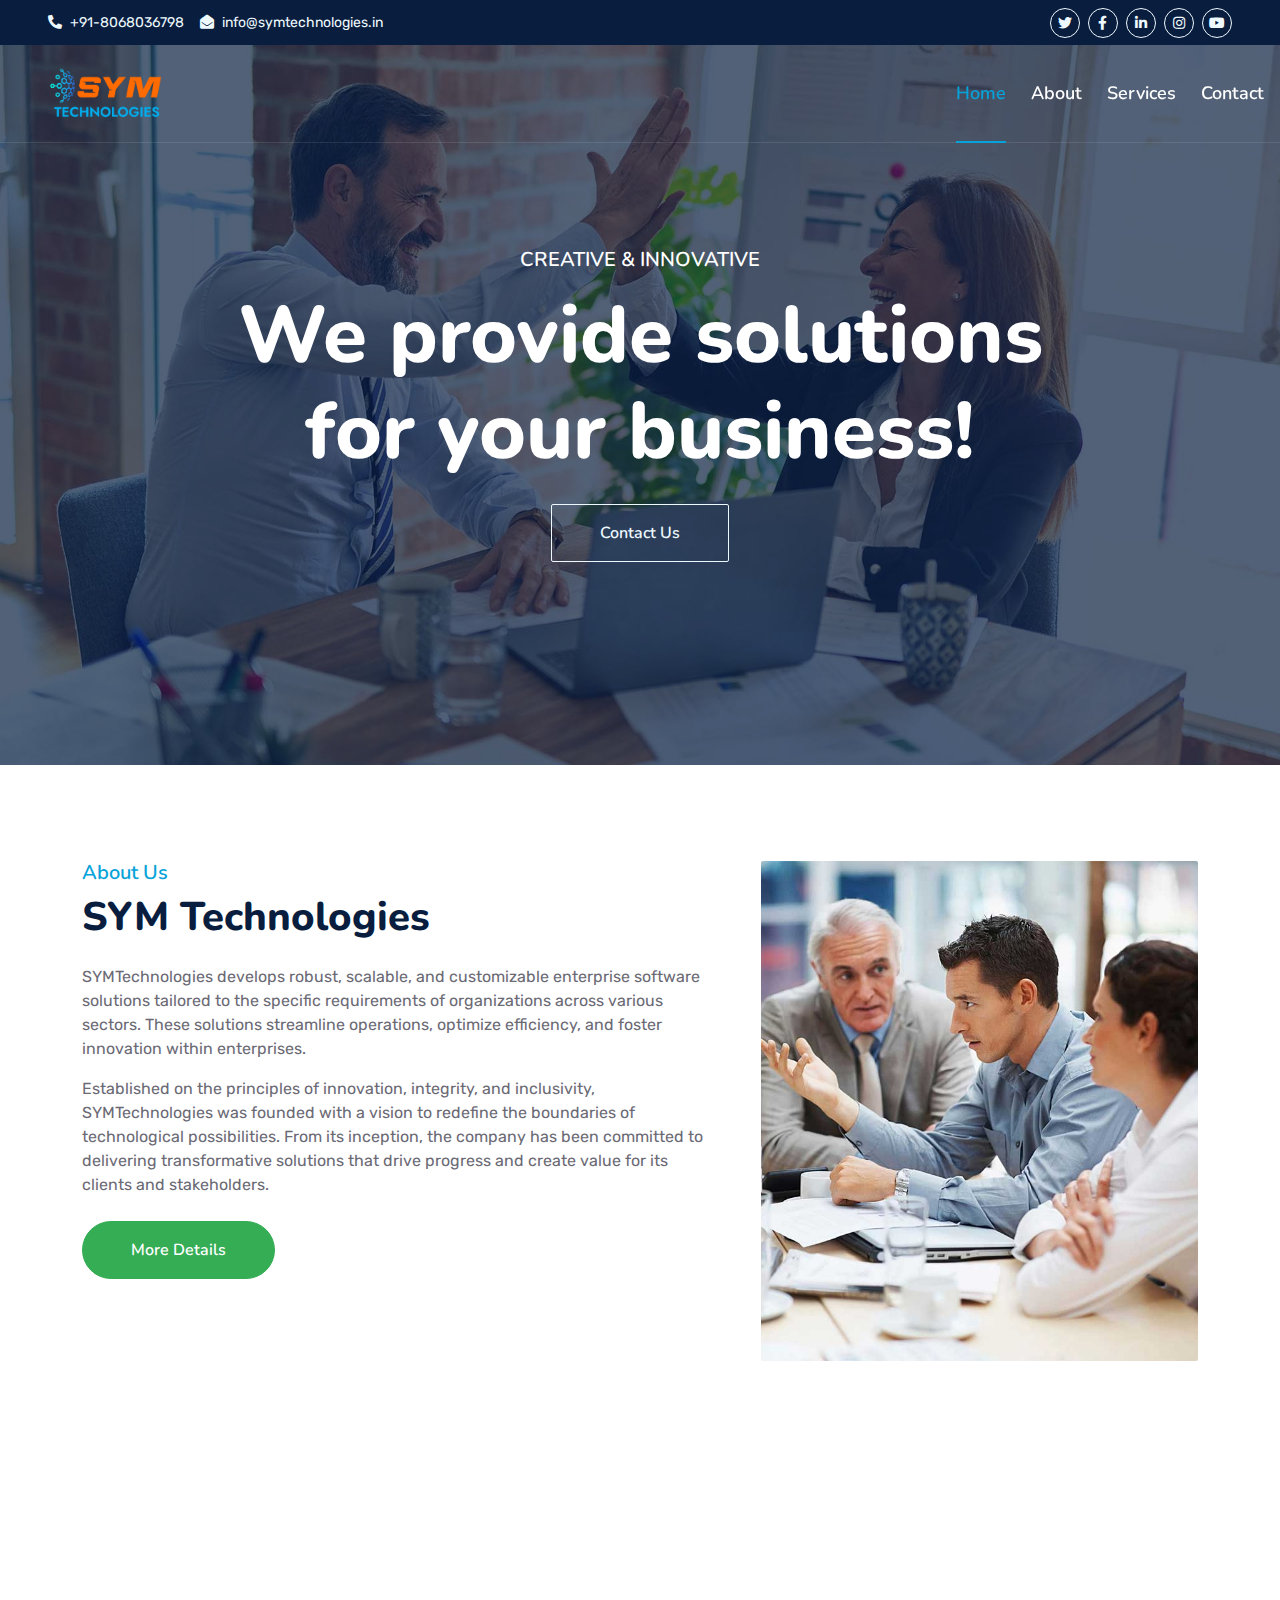
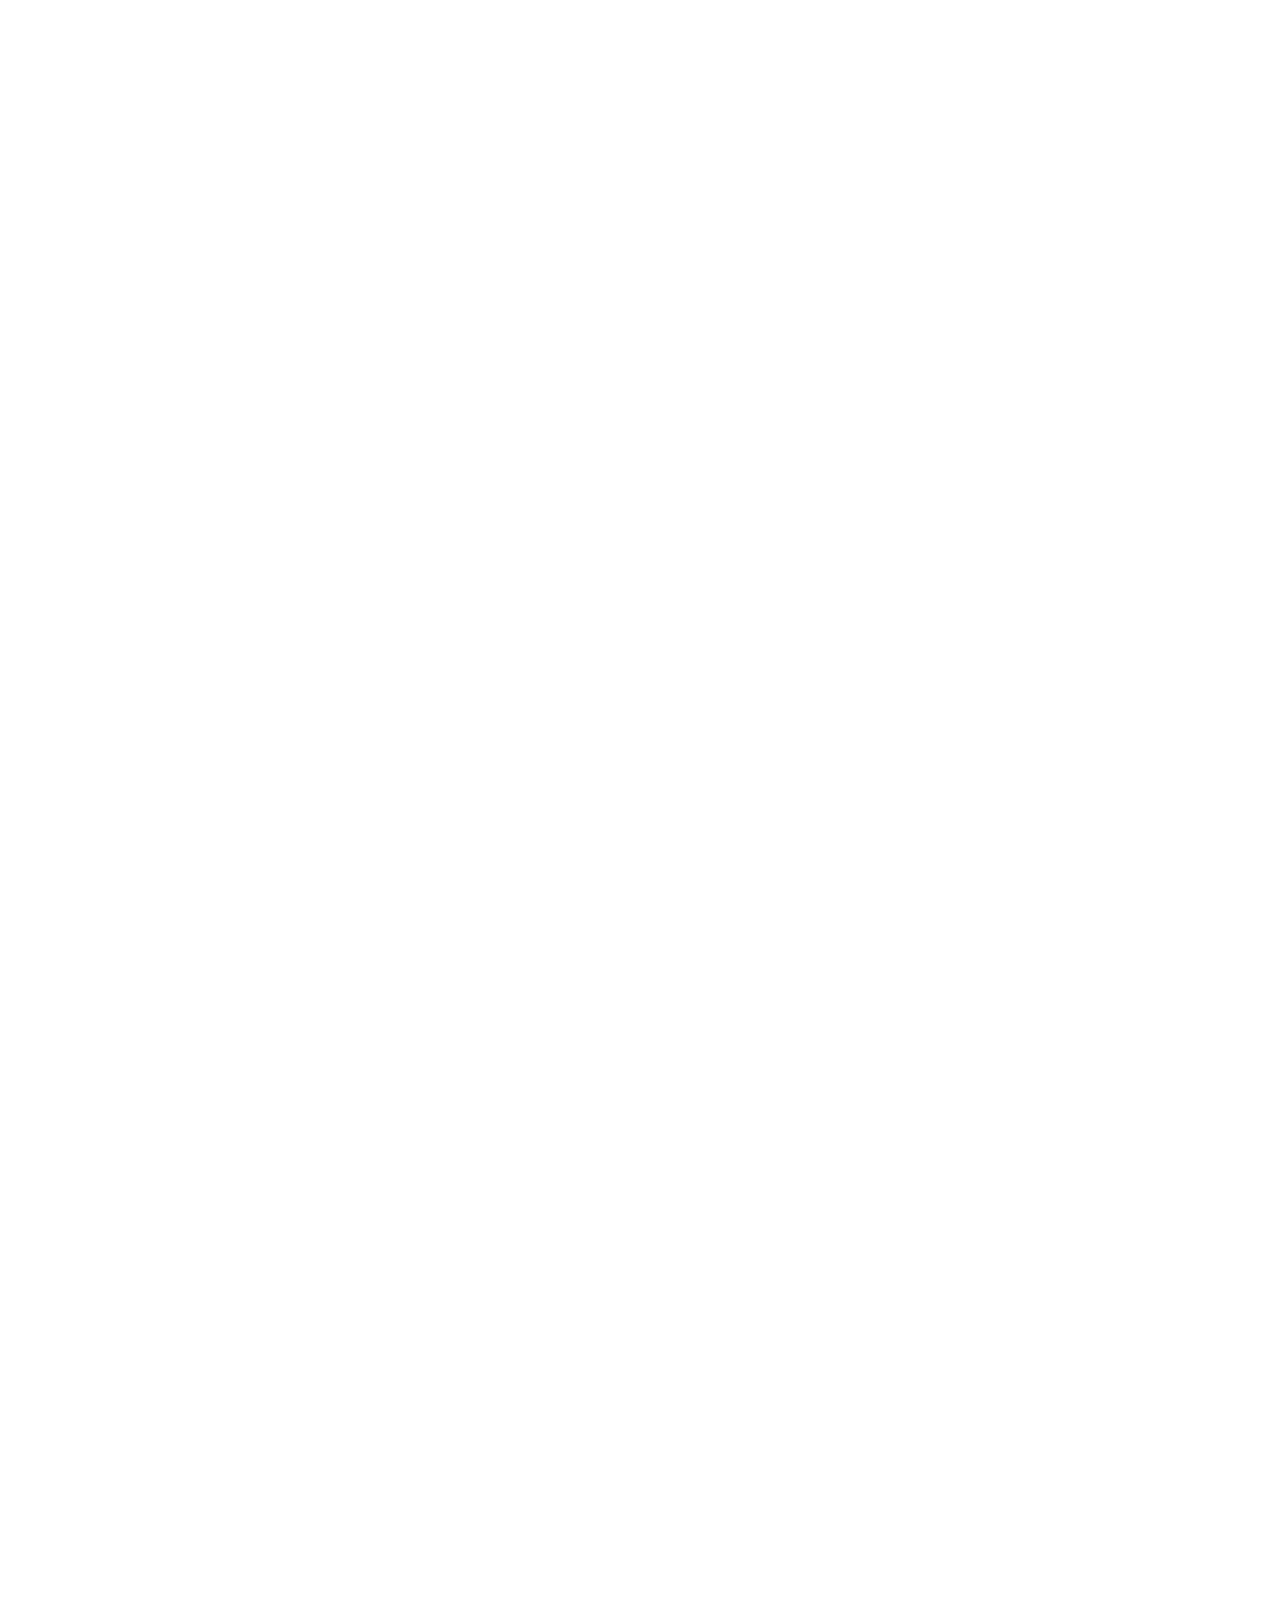
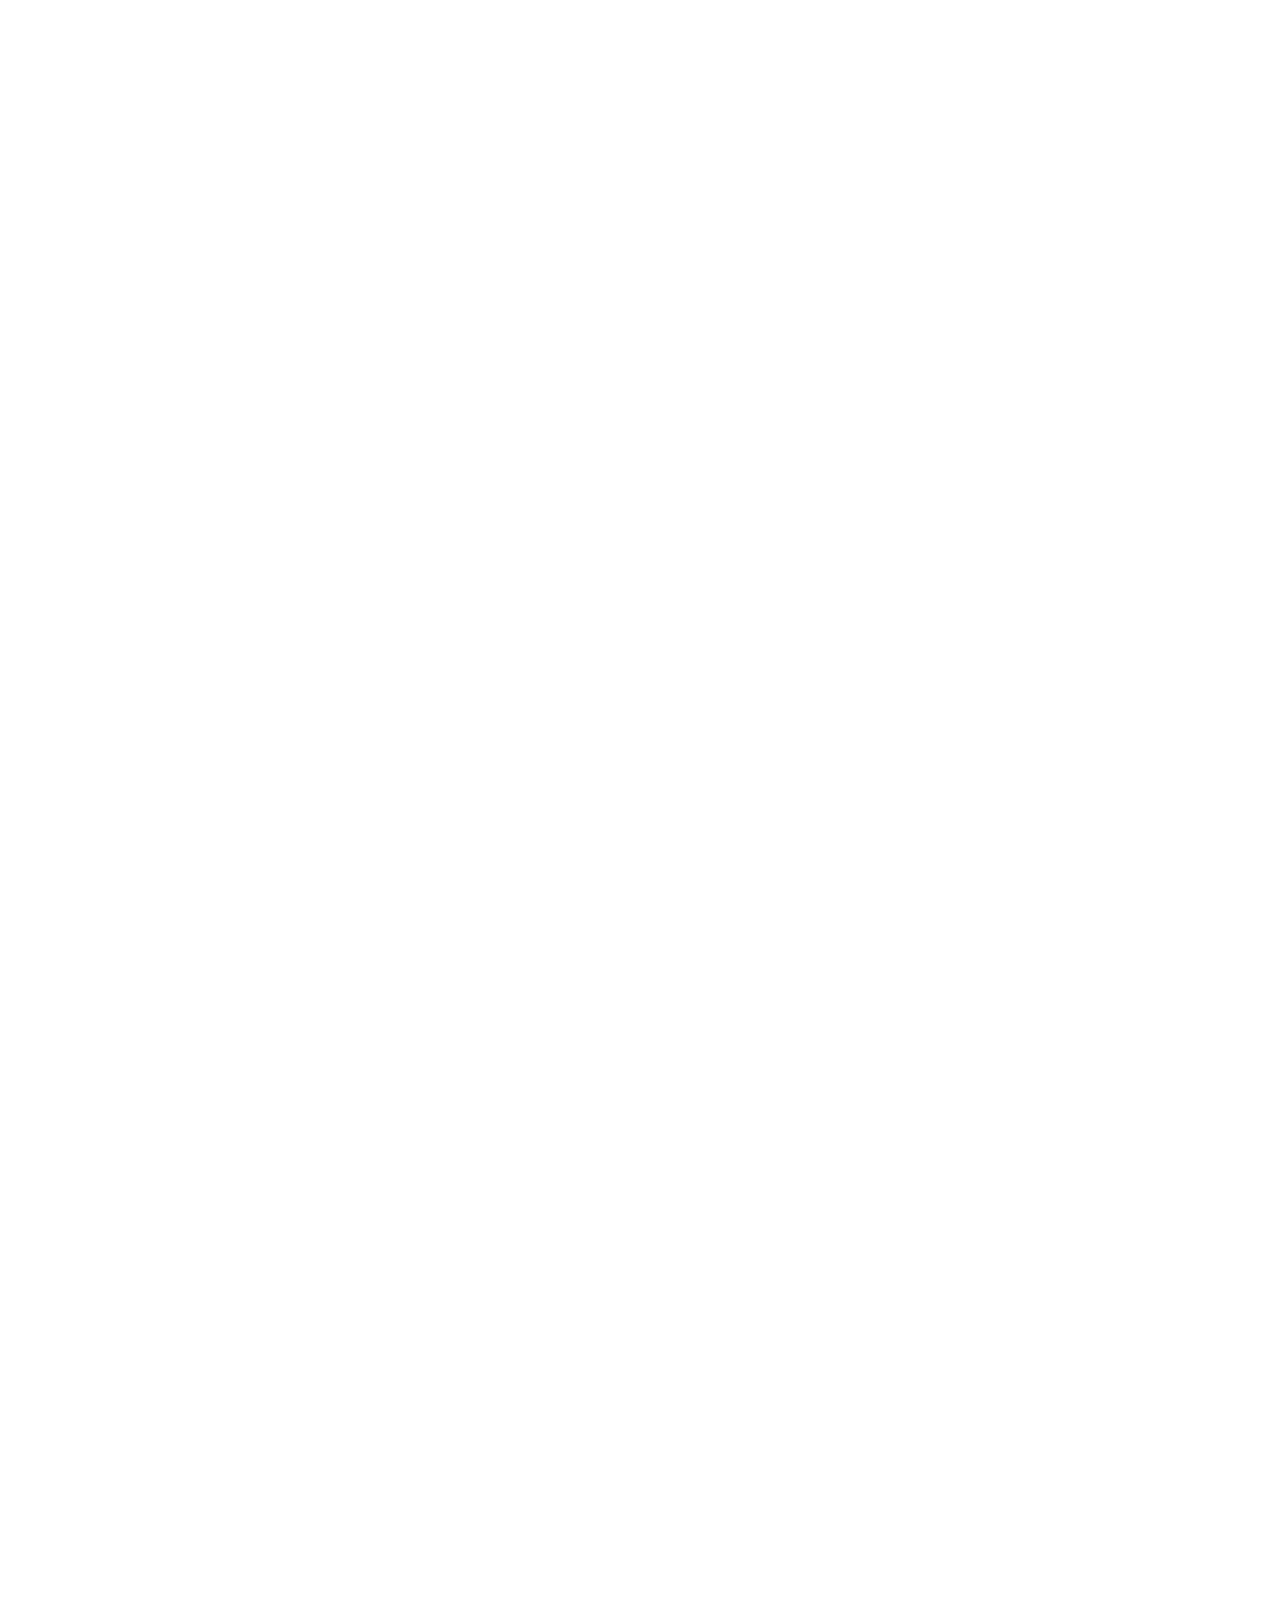
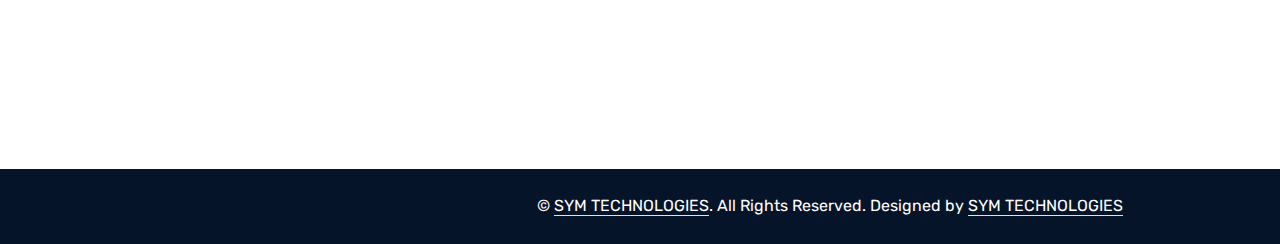
==== commit e3620856: "changes 3" ====
--- a/index.html
+++ b/index.html
@@ -69,7 +69,7 @@
                         href="https://www.linkedin.com/company/symtechnologiess/"><i
                             class="fab fa-linkedin-in fw-normal"></i></a>
                     <a class="btn btn-sm btn-outline-light btn-sm-square rounded-circle me-2"
-                        href="https://www.instagram.com/p/C9HfiOmSwj7/?igsh=YnNyMDY3cnVxd3pu"><i
+                        href="https://www.instagram.com/sym.technologies?igsh=NnlwN203bnB0aGh3"><i
                             class="fab fa-instagram fw-normal"></i></a>
                     <a class="btn btn-sm btn-outline-light btn-sm-square rounded-circle" href=""><i
                             class="fab fa-youtube fw-normal"></i></a>
@@ -496,7 +496,7 @@
                                     href="https://www.linkedin.com/company/symtechnologiess/"><i
                                         class="fab fa-linkedin-in fw-normal"></i></a>
                                 <a class="btn btn-primary btn-square"
-                                    href="https://www.instagram.com/p/C9HfiOmSwj7/?igsh=YnNyMDY3cnVxd3pu"><i
+                                    href="https://www.instagram.com/sym.technologies?igsh=NnlwN203bnB0aGh3"><i
                                         class="fab fa-instagram fw-normal"></i></a>
                             </div>
                         </div>
@@ -529,9 +529,12 @@
             <div class="row justify-content-end">
                 <div class="col-lg-8 col-md-6">
                     <div class="d-flex align-items-center justify-content-center" style="height: 75px;">
-                        <p class="mb-0">&copy; SYM TECHNOLOGIES. All
-                            Rights Reserved. Designed by SYM
-                            TECHNOLOGIES
+                        <p class="mb-0">&copy; <a class="text-white border-bottom" href="https://www.symtechnologies.in/">SYM TECHNOLOGIES</a>. All
+                            Rights Reserved.
+
+                            <!--/*** This template is free as long as you keep the footer author’s credit link/attribution link/backlink. If you'd like to use the template without the footer author’s credit link/attribution link/backlink, you can purchase the Credit Removal License from "https://htmlcodex.com/credit-removal". Thank you for your support. ***/-->
+                            Designed by <a class="text-white border-bottom" href="https://www.symtechnologies.in/">SYM
+                                TECHNOLOGIES</a>
                         </p>
 
 
